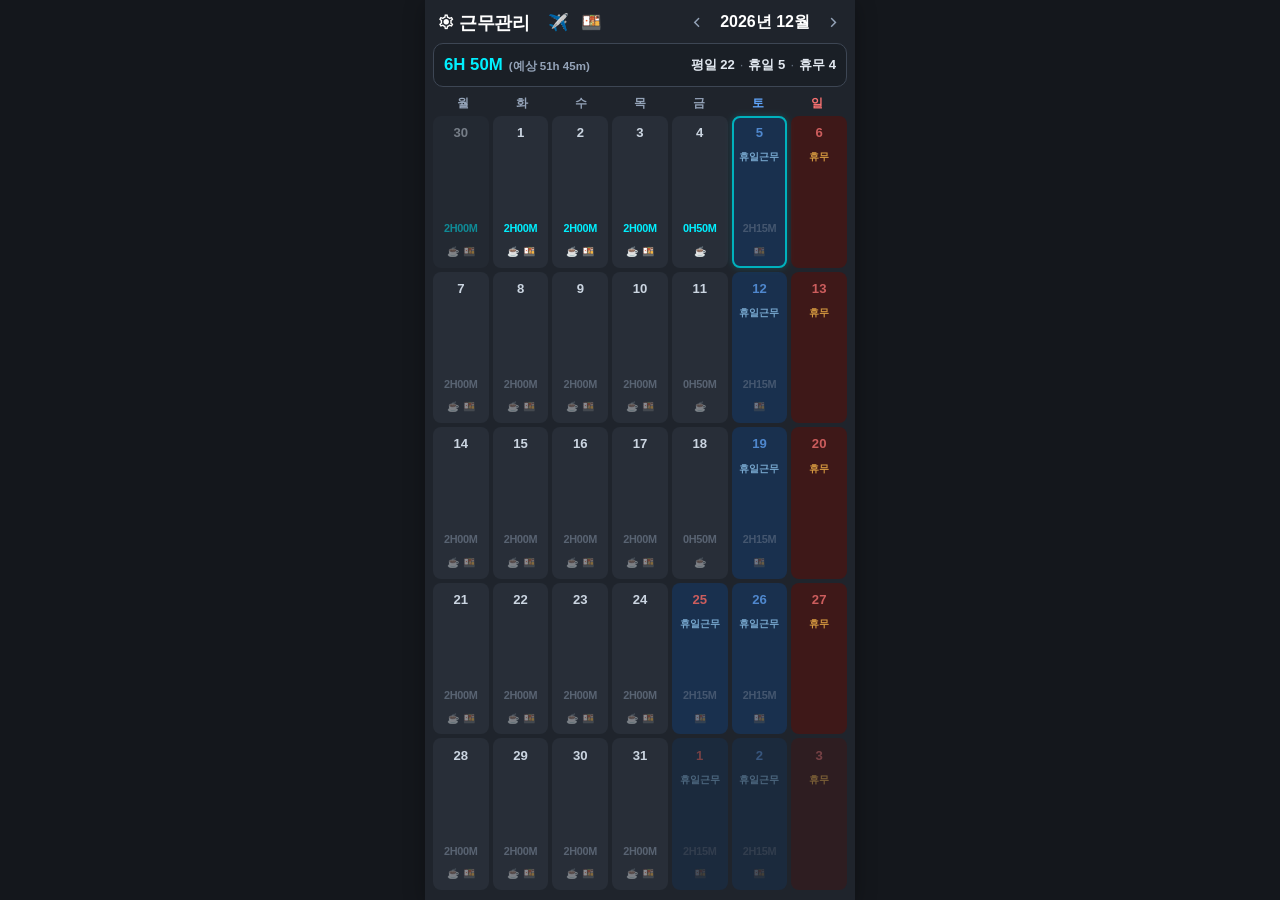
==== index.html @ d12e7469 "Update index.html" ====
<!DOCTYPE html>
<html lang="ko">
<head>
    <meta charset="UTF-8">
    <meta name="viewport" content="width=device-width, initial-scale=1.0, maximum-scale=1.0, user-scalable=no">
    <meta name="apple-mobile-web-app-capable" content="yes">
    <meta name="apple-mobile-web-app-status-bar-style" content="black-translucent">
    <meta name="mobile-web-app-capable" content="yes">
    <meta name="theme-color" content="#1f242c">
    
    <title>근무관리</title>
    <link href="https://fonts.googleapis.com/css2?family=Material+Symbols+Outlined" rel="stylesheet">
    <style>
        :root {
            --body-bg: #14171c;
            --app-bg: #1f242c; 
            --card-bg: #282e38; 
            --header-bg: #1a1f26;
            --border-color: #3d4654;
            --text-main: #e2e8f0;
            --text-white: #ffffff;
            --text-muted: #94a3b8;
            --accent-color: #00f0ff;
            --cell-num: #cbd5e1;
            --sookjik-bg: #f43f5e;
            --iljik-bg: #fbbf24;
            --custom-future: #38bdf8;
            
            --bg-holiday-working: #1e3a5f; 
            --bg-resting: #4c1d1d;        
            --bg-etc-working: #3b0764;
            --select-text-color: #ffffff;

            --today-border-rgb: 0, 240, 255;
            --box-opacity: 0.8;
        }

        [data-theme="light"] {
            --body-bg: #f8fafc;
            --app-bg: #ffffff;
            --card-bg: #f1f5f9;
            --header-bg: #e2e8f0;
            --border-color: #cbd5e1;
            --text-main: #334155;
            --text-white: #0f172a;
            --text-muted: #64748b;
            --accent-color: #0284c7;
            --cell-num: #334155;
            --sookjik-bg: #be123c;
            --iljik-bg: #d97706;
            --custom-future: #0369a1;
            
            --bg-holiday-working: #e0f2fe; 
            --bg-resting: #fee2e2;         
            --bg-etc-working: #f3e8ff;
            --select-text-color: #334155;

            --today-border-rgb: 2, 132, 199;
            --box-opacity: 0.8;
        }

        * { box-sizing: border-box; margin: 0; padding: 0; font-family: -apple-system, BlinkMacSystemFont, "Segoe UI", Roboto, sans-serif; }
        html, body { height: 100%; overflow: hidden; background-color: var(--body-bg); color: var(--text-main); }
        body { display: flex; justify-content: center; align-items: center; padding: 0; transition: background-color 0.2s ease; }
        
        .app-container {
            background-color: var(--app-bg); width: 100%; max-width: 430px; height: 100%;
            padding: 10px 8px; display: flex; flex-direction: column;
            box-shadow: 0 4px 20px rgba(0,0,0,0.3); transition: background-color 0.2s ease;
        }

        .app-header { display: flex; justify-content: space-between; align-items: center; margin-bottom: 8px; padding: 0 4px; flex-shrink: 0; }
        .app-title { font-size: 1.15rem; font-weight: 800; color: var(--text-white); letter-spacing: -0.5px; cursor: pointer; display: flex; align-items: center; white-space: nowrap; }
        .app-title:hover { color: var(--accent-color); }
        .month-selector { display: flex; align-items: center; gap: 8px; }
        .month-selector h2 { font-size: 1rem; font-weight: 600; color: var(--text-white); cursor: pointer; padding: 2px 6px; border-radius: 6px; }
        .arrow { cursor: pointer; color: var(--text-muted); user-select: none; font-size: 1.2rem; }
        .arrow.disabled { opacity: 0.2; cursor: not-allowed; }

        .summary-bar {
            background-color: var(--header-bg); border: 1px solid var(--border-color); border-radius: 10px;
            display: flex; justify-content: space-between; align-items: center; margin-bottom: 8px;
            padding: 11px 10px; white-space: nowrap; flex-shrink: 0;
        }
        .summary-left-group { display: flex; align-items: baseline; gap: 6px; cursor: pointer; flex-shrink: 0; }
        .main-total-time { font-size: 1.05rem; font-weight: 900; color: var(--accent-color); }
        .predicted-time { font-size: 0.72rem; color: var(--text-muted); font-weight: 600; }
        .summary-right-group { display: flex; align-items: center; cursor: pointer; font-size: 0.82rem; color: var(--text-main); font-weight: 700; }
        .dot-split { color: var(--text-muted); opacity: 0.6; margin: 0 5px; font-weight: normal; }

        .calendar-container { flex-grow: 1; display: flex; flex-direction: column; overflow: hidden; }
        .weekdays { display: grid; grid-template-columns: repeat(7, 1fr); text-align: center; font-size: 0.75rem; font-weight: 600; color: var(--text-muted); margin-bottom: 4px; flex-shrink: 0; }
        .sunday { color: #f87171; }
        .saturday { color: #60a5fa; }

        .days-grid { display: grid; grid-template-columns: repeat(7, 1fr); grid-auto-rows: minmax(88px, 1fr); gap: 4px; flex-grow: 1; user-select: none; }
        .day-cell {
            background-color: var(--card-bg); border-radius: 8px; padding: 2px 1px;
            display: grid; grid-template-rows: repeat(6, minmax(13px, auto)); justify-items: center; align-items: center;
            cursor: pointer; border: 2px solid transparent; position: relative; overflow: hidden;
        }
        .day-cell.empty { background-color: transparent; cursor: default; border: none; display: block; }
        
        .day-cell.today-match { border: 2px solid #00d8e6 !important; box-shadow: 0 0 6px rgba(0, 216, 230, 0.3); background-image: none !important; z-index: 2; }
        [data-theme="light"] .day-cell.today-match { border: 2px solid #026ba1 !important; box-shadow: 0 0 6px rgba(2, 107, 161, 0.3); background-image: none !important; }
        
        .day-cell.future-time-modified {
            border: none !important;
            background-image: 
                linear-gradient(to right, rgba(var(--today-border-rgb), var(--box-opacity)) 35%, rgba(0,0,0,0) 35%), 
                linear-gradient(to bottom, rgba(var(--today-border-rgb), var(--box-opacity)) 35%, rgba(0,0,0,0) 35%), 
                linear-gradient(to right, rgba(var(--today-border-rgb), var(--box-opacity)) 35%, rgba(0,0,0,0) 35%), 
                linear-gradient(to bottom, rgba(var(--today-border-rgb), var(--box-opacity)) 35%, rgba(0,0,0,0) 35%);
            background-position: left top, right top, left bottom, left top;
            background-repeat: repeat-x, repeat-y, repeat-x, repeat-y;
            background-size: 4px 2px, 2px 4px, 4px 2px, 2px 4px;
        }

        .day-cell.sat-bg, .day-cell.sun-bg, .day-cell.hol-bg { filter: brightness(0.82); }
        [data-theme="light"] .day-cell.sat-bg, [data-theme="light"] .day-cell.sun-bg, [data-theme="light"] .day-cell.hol-bg { filter: brightness(0.93); }

        .cell-working-holiday { background-color: var(--bg-holiday-working) !important; }
        .cell-resting-holiday { background-color: var(--bg-resting) !important; }
        .cell-etc-holiday { background-color: var(--bg-etc-working) !important; }

        .day-cell .num { font-size: 0.82rem; font-weight: bold; color: var(--cell-num); grid-row: 1; }
        .day-cell.sun .num, .day-cell.holiday .num { color: #f87171; }
        .day-cell.sat .num { color: #60a5fa; }

        .mini-type-tag { font-size: 0.63rem; padding: 1px 3px; border-radius: 4px; font-weight: 800; line-height: 1; text-align: center; max-width: 95%; overflow: hidden; white-space: nowrap; grid-row: 2; }
        .bg-holiday-work { color: #90caf9; }
        [data-theme="light"] .bg-holiday-work { color: #0d47a1; }
        .bg-leave { color: #ffb74d; cursor: pointer; } 
        [data-theme="light"] .bg-leave { color: #e65100; cursor: pointer; }
        .bg-etc { color: #e1bee7; }
        [data-theme="light"] .bg-etc { color: #4a148c; }

        .duty-line { display: flex; justify-content: center; width: 100%; min-height: 12px; grid-row: 3; align-items: center; gap: 2px; }
        .mini-duty-badge { font-size: 0.6rem; padding: 0px 3px; border-radius: 3px; font-weight: 900; background-color: var(--sookjik-bg); color: #fff; line-height: 1.1; letter-spacing: -0.3px; }
        .mini-duty-badge.iljik { background-color: var(--sookjik-bg); color: #fff; }
        [data-theme="light"] .mini-duty-badge.iljik { color: #fff; }

        .day-memo-line { font-size: 0.6rem; color: #0F4C5C; text-align: center; width: 100%; overflow: hidden; white-space: nowrap; text-overflow: clip; padding: 0 2px; font-weight: 700; letter-spacing: -0.2px; grid-row: 4; }
        [data-theme="light"] .day-memo-line { color: #0F4C5C; }

        .day-mid-time { font-size: 0.68rem; letter-spacing: -0.3px; text-align: center; grid-row: 5; }
        .day-cell.past-day .day-mid-time { color: var(--accent-color); font-weight: 700; } 
        .day-cell.future-day .day-mid-time { color: var(--text-muted); font-weight: 600; } 
        .day-cell.future-day.custom-modified .day-mid-time { color: var(--custom-future) !important; font-weight: 800 !important; }
        
        .day-bottom-row { display: flex; justify-content: center; align-items: center; gap: 4px; width: 100%; min-height: 12px; grid-row: 6; }
        .mini-meal-item { font-size: 0.62rem; line-height: 1; display: inline-block; }
        
        .day-cell.future-day .day-mid-time,
        .day-cell.future-day .mini-meal-item { opacity: 0.45 !important; }

        .modal-overlay { position: fixed; top: 0; left: 0; right: 0; bottom: 0; background-color: rgba(0, 0, 0, 0.8); display: flex; justify-content: center; align-items: center; padding: 12px; z-index: 999; opacity: 0; pointer-events: none; transition: opacity 0.2s ease; }
        .modal-overlay.open { opacity: 1; pointer-events: auto; }
        .modal-content { background-color: var(--app-bg); border: 1px solid var(--border-color); width: 100%; max-width: 400px; border-radius: 16px; padding: 16px; max-height: 90vh; overflow-y: auto; }
        .modal-header { display: flex; justify-content: space-between; align-items: center; margin-bottom: 12px; }
        .close-btn { color: var(--text-muted); cursor: pointer; }

        .setting-base-box { background-color: var(--card-bg); border: 1px solid var(--border-color); border-radius: 10px; padding: 11px; margin-bottom: 12px; }
        .setting-base-title { font-size: 0.78rem; font-weight: bold; color: #4a90e2; margin-bottom: 6px; }
        .setting-base-inputs { display: flex; gap: 8px; align-items: center; }
        .setting-base-inputs input, .setting-base-inputs select { padding: 6px; font-size: 0.85rem; background: var(--app-bg); border: 1px solid var(--border-color); color: var(--text-white); border-radius: 6px; width: 100%; }

        .history-table { width: 100%; border-collapse: collapse; margin-top: 6px; font-size: 0.75rem; }
        .history-table th { color: var(--text-muted); text-align: left; padding: 4px; border-bottom: 1px solid var(--border-color); }
        .history-table td { padding: 4px 2px; border-bottom: 1px dashed var(--border-color); }
        .history-input { background: var(--app-bg); border: 1px solid var(--border-color); color: var(--text-white); padding: 3px; border-radius: 4px; width: 100%; font-size: 0.72rem; }
        .btn-mini-del { background: #ff4a4a; color: #fff; border: none; padding: 2px 5px; border-radius: 4px; cursor: pointer; font-size: 0.65rem; }

        .config-table-container { display: flex; flex-direction: column; gap: 6px; margin-top: 6px; }
        .config-row { display: grid; grid-template-columns: 52px 1fr; gap: 4px; align-items: center; padding: 8px 4px; border-bottom: 1px solid var(--border-color); }
        .config-main-controls { display: flex; flex-direction: column; width: 100%; }
        .config-main-controls-top { display: flex; gap: 2px; align-items: center; justify-content: space-between; width: 100%; flex-wrap: wrap; }
        
        .config-date-label { font-size: 0.8rem; font-weight: 600; }
        .config-select { padding: 5px; font-size: 0.8rem; border-radius: 4px; background: var(--card-bg); color: var(--text-white); border: 1px solid var(--border-color); flex: 1.5; }
        .daehyu-date-input { padding: 4px; font-size: 0.75rem; border-radius: 4px; background: var(--card-bg); color: var(--text-white); border: 1px solid var(--border-color); }
        .manual-ot-input { padding: 4px; font-size: 0.8rem; border-radius: 4px; background: var(--card-bg); color: var(--text-white); border: 1px solid var(--border-color); text-align: center; }
        
        .config-duty-block { display: flex; align-items: center; gap: 8px; background-color: rgba(255,255,255,0.02); border-radius: 6px; border: 1px dashed var(--border-color); padding: 4px 6px; flex: 1; justify-content: center; }
        .config-check-lbl { font-size: 0.8rem; display: flex; align-items: center; gap: 3px; color: var(--text-main); cursor: pointer; font-weight: bold; }
        .config-check-lbl input[type="checkbox"] { transform: scale(1.1); cursor: pointer; margin: 0; }
        .lbl-sook { color: #ff6b6b; }
        .lbl-il { color: #ffd166; }

        .form-group { margin-bottom: 10px; }
        .form-group label { display: block; font-size: 0.75rem; color: var(--text-muted); margin-bottom: 4px; }
        .time-inputs-row { display: flex; gap: 8px; }
        .flex-1 { flex: 1; }

        select, input[type="time"], input[type="text"], input[type="date"], input[type="number"] { outline: none; }
        #time-form select, #time-form input[type="time"], #time-form input[type="text"] { width: 100%; background-color: var(--card-bg); border: 1px solid var(--border-color); border-radius: 8px; color: var(--text-white); padding: 8px; font-size: 0.85rem; }
        
        .preview-box { background-color: var(--card-bg); border: 1px solid var(--border-color); border-radius: 10px; padding: 8px; margin: 10px 0; }
        .preview-title { font-size: 0.7rem; color: var(--text-muted); margin-bottom: 4px; }
        .preview-grid { display: grid; grid-template-columns: 1fr 1fr; gap: 6px; }
        .preview-label { display: block; font-size: 0.68rem; color: var(--text-muted); }
        .preview-value { font-size: 0.9rem; font-weight: bold; }

        .modal-actions { display: flex; gap: 6px; margin-top: 12px; }
        .btn { flex: 1; padding: 9px; border-radius: 8px; font-size: 0.82rem; font-weight: bold; cursor: pointer; display: flex; align-items: center; justify-content: center; border: none; }
        .btn-outline { background-color: transparent; border: 1px solid var(--border-color); color: var(--text-main); }
        .btn-primary { background-color: var(--accent-color); color: #000000; }
        [data-theme="light"] .btn-primary { color: #ffffff; }

        .report-section { margin-bottom: 12px; border-bottom: 1px solid var(--border-color); padding-bottom: 8px; }
        .report-title { font-size: 0.82rem; font-weight: bold; color: var(--text-white); margin-bottom: 4px; display: flex; justify-content: space-between; align-items: center; }
        .report-row { display: flex; justify-content: space-between; font-size: 0.75rem; color: var(--text-muted); margin-bottom: 2px; }
        .report-result { text-align: right; font-size: 0.9rem; font-weight: bold; color: var(--text-white); margin-top: 2px; }

        .excel-selector-box select { color: var(--select-text-color) !important; background-color: var(--card-bg) !important; }

        /* 연가관리 모달 전용 스타일 */
        .leave-row {
            display: flex; justify-content: space-between; align-items: center;
            background: var(--card-bg); padding: 14px 12px;
            border-radius: 8px; border: 1px solid var(--border-color);
        }
        .leave-row-title { font-size: 0.85rem; font-weight: bold; }
        .leave-row-value { font-size: 0.85rem; }
        .leave-input {
            width: 50px; text-align: right; padding: 4px; font-size: 0.85rem;
            border-radius: 4px; border: 1px solid var(--border-color);
            background: var(--app-bg); color: var(--text-white);
        }
        .leave-remain-row {
            border: 2px solid var(--accent-color);
        }
        .leave-sub-box {
            display: flex; flex-direction: column; gap: 8px;
            background: rgba(255,255,255,0.03); padding: 12px;
            border-radius: 8px; border: 1px dashed var(--border-color);
            margin-top: 4px;
        }
        .leave-sub-row {
            display: flex; justify-content: space-between; align-items: center;
        }
        .leave-sub-title { font-size: 0.75rem; color: var(--text-muted); }
        .leave-sub-input {
            width: 45px; text-align: right; padding: 2px; font-size: 0.75rem;
            border-radius: 4px; border: 1px solid var(--border-color);
            background: var(--app-bg); color: var(--text-muted);
        }

        /* --- 식당관리 모달 전용 스타일 --- */
        .meal-row {
            display: flex; justify-content: space-between; align-items: center; 
            padding: 8px 6px; 
            border-bottom: 1px solid var(--border-color);
            background: var(--card-bg);
        }
        .meal-left-group { 
        display: flex; align-items: center; 
        }  
        .meal-checkbox { display: none; }
        /* 날짜 토글 버튼 스타일 */

        .meal-date-btn {
             display: inline-flex; justify-content: center; align-items: center;
             width: 25px; height: 22px; border-radius: 4px; 
             font-size: 0.65rem; font-weight: 700; cursor: pointer;
             transition: all 0.2s cubic-bezier(0.4, 0, 0.2, 1);
             user-select: none; margin-right: 8px;
        }
        .meal-date-btn.is-checked {
             background-color: var(--accent-color); color: #000;
             box-shadow: 0 0 6px rgba(0, 240, 255, 0.3); border: 1.5px solid var(--accent-color);
             opacity: 0.6; /* 💡 체크하면 투명도 60% */
        }
             [data-theme="light"] .meal-date-btn.is-checked { color: #fff; }
        .meal-date-btn.is-unchecked {
             background-color: transparent; color: var(--text-muted);
             border: 1.5px dashed var(--border-color);
             opacity: 1.0; /* 💡 평소에는 투명도 100% (선명하게) */
        }
        .meal-date-btn:active { transform: scale(0.85); }

        .meal-controls { 
             display: flex; align-items: center; 
             gap: 12px;
             flex: 1; justify-content: flex-end; 
        }
        .meal-input-box {
             display: flex; align-items: center; background: var(--app-bg); 
             border: 1px solid var(--border-color); border-radius: 4px; 
             padding: 3px 6px; width: 80px; cursor: text; transition: border-color 0.2s;
        }
        .meal-input-box:focus-within { border-color: var(--accent-color) !important; }
        .meal-input {
             width: 100%; background: transparent; border: none; 
             color: var(--text-main); font-size: 0.85rem; text-align: right; 
             outline: none; padding-right: 2px; 
        }
    </style>
</head>
<body>

    <div class="app-container">
        <header class="app-header">
            <div style="display:flex; align-items:center;">
                <div class="app-title" id="trigger-global-config" title="환경설정 열기">
                    <span class="material-symbols-outlined" style="font-size:1.15rem; margin-right:4px;">settings</span>근무관리
                </div>
                <div class="app-title" id="trigger-leave-manage" title="연가관리 열기" style="margin-left: 10px;">
                    &nbsp;&nbsp;<span style="font-size:0.9em; margin-right:2px;">✈️</span>
                </div>
                <div class="app-title" id="trigger-meal-manage" title="식당 장부 열기" style="margin-left: 10px;">
                                <span style="font-size:0.9em; margin-right:2px;">🍱</span>
                </div>
            </div>
            <div class="month-selector">
                <span class="material-symbols-outlined arrow" id="prev-month">chevron_left</span>
                <h2 id="current-month-display" title="오늘 날짜로 복귀">2026년 07월</h2>
                <span class="material-symbols-outlined arrow" id="next-month">chevron_right</span>
            </div>
        </header>

        <section class="summary-bar">
            <div class="summary-left-group" id="trigger-report-popup" title="월간 정산 내역 보기">
                <span class="main-total-time" id="dash-total-overtime">0H 00M</span>
                <span class="predicted-time" id="dash-predicted-overtime">(예상 0h 00m)</span>
            </div>
            
            <div class="summary-right-group" id="trigger-config-popup" title="스케줄 관리 열기">
                <div id="dash-day-distribution">
                    평일 0<span class="dot-split">·</span>휴일 0<span class="dot-split">·</span>휴무 0
                </div>
            </div>
        </section>

        <main class="calendar-container" id="calendar-swipe-zone">
            <div class="weekdays">
                <div>월</div><div>화</div><div>수</div><div>목</div><div>금</div><div class="saturday">토</div><div class="sunday">일</div>
            </div>
            <div class="days-grid" id="days-grid"></div>
        </main>
    </div>

    <div class="modal-overlay" id="leave-modal">
        <div class="modal-content" style="max-width: 320px;">
            <header class="modal-header" style="margin-bottom:16px;">
                <div style="display:flex; justify-content:center; align-items:center; flex:1; position:relative;">
                    <span class="material-symbols-outlined" id="leave-prev-year" style="cursor:pointer; color:var(--text-muted); position:absolute; left:0;">chevron_left</span>
                    <h3 id="leave-year-title" style="font-size:1rem; color:var(--text-white); margin:0;">2026년 연가</h3>
                    <span class="material-symbols-outlined" id="leave-next-year" style="cursor:pointer; color:var(--text-muted); position:absolute; right:0;">chevron_right</span>
                </div>
                <span class="material-symbols-outlined close-btn" id="close-leave-modal" style="margin-left:12px;">close</span>
            </header>

            <div id="leave-content-main" style="display: flex; flex-direction: column; gap: 8px;">
                <div class="leave-row">
                    <span class="leave-row-title">총 연가</span>
                    <div style="display:flex; align-items:center; gap:4px;">
                        <input type="number" id="leave-total-input" class="leave-input" min="0">
                        <span class="leave-row-value">일</span>
                    </div>
                </div>

                <div class="leave-row">
                    <span class="leave-row-title">사용</span>
                    <span id="leave-used-text" class="leave-row-value">0일 0시간</span>
                </div>
                
                <div class="leave-row">
                    <span class="leave-row-title">예정</span>
                    <span id="leave-planned-text" class="leave-row-value">0일 0시간</span>
                </div>

                <div class="leave-row" style="display: flex; flex-direction: column; gap: 12px; align-items: stretch; padding: 14px 16px;">
                    <div style="display: flex; justify-content: space-between; align-items: center;">
                        <span class="leave-row-title" style="font-weight: bold;">대휴</span>
                        <span id="leave-daehyu-text" class="leave-row-value">0일</span>
                    </div>
                    <div style="display: flex; justify-content: space-between; align-items: center;">
                        <span class="leave-row-title" style="font-weight: bold;">특가</span>
                        <span id="leave-special-text" class="leave-row-value">0일</span>
                    </div>
                    <div style="display: flex; justify-content: space-between; align-items: center;">
                        <span class="leave-row-title" style="font-weight: bold;">병가</span>
                        <span id="leave-sick-text" class="leave-row-value">0일</span>
                    </div>
                </div>

                <div class="leave-row leave-remain-row">
                    <div style="display:flex; flex-direction:column;">
                        <span class="leave-row-title" style="color:var(--accent-color); font-size:0.95rem;">잔여</span>
                        <span style="font-size:0.65rem; color:var(--text-muted); font-weight:normal; margin-top:2px;">※ 예정 연가 포함</span>
                    </div>
                    <span id="leave-remain-text" style="font-size:1.15rem; font-weight:bold; color:var(--accent-color);">0일 0시간</span>
                </div>

                <div class="leave-sub-box">
                    <div class="leave-sub-row">
                        <span class="leave-sub-title">연가보상 신청</span>
                        <div style="display:flex; align-items:center; gap:4px;">
                            <input type="number" id="leave-comp-input" class="leave-sub-input" min="0">
                            <span class="leave-sub-title">일</span>
                        </div>
                    </div>
                    <div class="leave-sub-row" style="margin-top: 12px; display: flex; justify-content: space-between; align-items: center;">
                        <span class="leave-row-title" style="font-size: 1rem; font-weight: bold; color: inherit;">저축일수</span>
                        <span id="leave-saved-display-text" style="font-size: 1rem; font-weight: bold; color: inherit;">0일 0시간</span>
                    </div>
                </div>
            </div>

            <div id="leave-content-2025" style="display: none; flex-direction: column; gap: 12px; padding: 20px 10px; background: rgba(255,255,255,0.03); border-radius: 8px; border: 1px dashed var(--border-color);">
                <h4 style="text-align:center; color:var(--accent-color); font-size:0.95rem; margin-bottom: 8px;">2025년 저축일수 설정</h4>
                <div style="display:flex; justify-content:center; align-items:center; gap:8px;">
                    <input type="number" id="leave-2025-saved-d" class="leave-input" style="width:60px; font-size:1rem; text-align:center;" min="0"> <span style="font-size:0.9rem;">일</span>
                    <input type="number" id="leave-2025-saved-h" class="leave-input" style="width:60px; font-size:1rem; text-align:center;" min="0" max="7"> <span style="font-size:0.9rem;">시간</span>
                </div>
                <p style="font-size:0.75rem; color:var(--text-muted); text-align:center; margin-top:8px; line-height: 1.4;">이곳에 저장된 값은<br>2026년 기준 저축일입니다.</p>
            </div>

            <div class="modal-actions" style="margin-top:16px;">
                <button class="btn btn-primary" id="save-leave-modal" style="width:100%;">변경 저장</button>
            </div>
        </div>
    </div>

    <div class="modal-overlay" id="modal-move-off">
        <div class="modal-content" style="max-width: 320px;">
            <header class="modal-header">
                <h3 style="font-size:0.95rem; color:var(--text-white);">대휴 이동 (날짜 변경)</h3>
                <span class="material-symbols-outlined close-btn" onclick="document.getElementById('modal-move-off').classList.remove('open')">close</span>
            </header>
            <div style="margin-bottom:12px;">
                <p style="font-size:0.8rem; color:var(--text-muted); margin-bottom:8px;" id="move-off-desc"></p>
                <input type="date" id="move-off-date-select" style="width:100%; padding:8px; border-radius:6px; background:var(--card-bg); color:var(--text-white); border:1px solid var(--border-color);">
            </div>
            <div class="modal-actions">
                <button class="btn btn-outline" id="btn-remove-off-item" style="color:#f87171;">대휴 삭제</button>
                <button class="btn btn-primary" id="btn-confirm-move-off">이동 저장</button>
            </div>
        </div>
    </div>

    <div class="modal-overlay" id="report-modal">
        <div class="modal-content">
            <header class="modal-header">
                <h3 style="font-size:0.95rem; color:var(--text-white);">월간정산 내역</h3>
                <span class="material-symbols-outlined close-btn" id="close-report-modal">close</span>
            </header>
            
            <div class="report-section">
                <div class="report-title"><span><span class="material-symbols-outlined" style="color:var(--accent-color); font-size:1rem; vertical-align:middle;">more_time</span> 초과근무수당</span></div>
                <div class="report-row"><span id="rep-actual-limit-label">현재 실적 시간 (최대 50H 한도)</span> <span id="rep-actual-overtime" style="color:var(--accent-color); font-weight:bold;">0H 00M</span></div>
                <div class="report-row"><span>기본 제공 시간</span> <span>10H 00M</span></div>
                <div class="report-row"><span>초과근무</span> <span id="rep-hourly-rate">9급 기준 10,949원</span></div>
                <div class="report-result" style="color:var(--accent-color);" id="rep-overtime-amount">0원</div>
            </div>

            <div class="report-section">
                <div class="report-title"><span><span class="material-symbols-outlined" style="color:#ff4a4a; font-size:1rem; vertical-align:middle;">event_busy</span> 휴일근무수당</span></div>
                <div class="report-row"><span>당월 휴일근무 일수</span> <span id="rep-holiday-count">0일</span></div>
                <div class="report-row"><span>휴일근무수당</span> <span id="rep-holiday-rate-label">9급 기준 88,017원</span></div>
                <div class="report-result" style="color:#ff4a4a;" id="rep-holiday-amount">0원</div>
            </div>

            <div class="report-section" style="border:none; padding-bottom:0;">
                <div class="report-title">
                    <span><span class="material-symbols-outlined" style="color:#ffb700; font-size:1rem; vertical-align:middle;">confirmation_number</span> 급량비</span>
                    <span id="rep-meal-live-performance" style="font-size:0.72rem; color:var(--accent-color); font-weight:normal;">(현재 조식 0개 0개 / 급량 0개)</span>
                </div>
                <div class="report-row"><span>- 조식비 1차 (1일 ~ 15일)</span> <span id="rep-bf1-val">0원</span></div>
                <div class="report-row"><span>- 조식비 2차 (16일 ~ 말일)</span> <span id="rep-bf2-val">0원</span></div>
                <div class="report-row"><span>- 급량비 (월 20개 한도)</span> <span id="rep-lunch-val-summary" style="font-weight:bold; color:var(--text-white);">0개 / 20개 한도 = 0원</span></div>
            </div>
        </div>
    </div>

    <div class="modal-overlay" id="time-modal">
        <div class="modal-content">
            <header class="modal-header">
                <div style="display:flex; align-items:baseline; gap:6px;">
                    <span id="modal-date-day" style="font-size:1.4rem; font-weight:bold; color:var(--text-white);">1</span>
                    <span id="modal-date-month-year" style="font-size:0.85rem; color:var(--text-muted);">7월</span>
                    <span id="modal-date-weekday" style="background-color:#122c34; color:#00f0ff; font-size:0.7rem; padding:1px 4px; border-radius:4px; font-weight:bold;">월</span>
                </div>
                <span class="material-symbols-outlined close-btn" id="close-time-modal">close</span>
            </header>

            <div id="time-form">
                <div class="form-group">
                    <label>근무 형태</label>
                    <select id="modal-work-type">
                        <option value="평일">평일</option>
                        <option value="휴일근무">휴일근무</option>
                        <option value="휴무">휴무</option>
                        <option value="대휴">대휴</option>
                        <option value="연가">연가</option>
                        <option value="특가">특가</option>
                        <option value="공가">공가</option>
                        <option value="병가">병가</option>
                        <option value="조퇴">조퇴</option>
                        <option value="지각">지각</option>
                        <option value="오후">오후</option>
                        <option value="오전">오전</option>
                    </select>
                </div>

                <div class="time-inputs-row">
                    <div class="form-group flex-1">
                        <label>출근 시간</label>
                        <input type="time" id="start-time">
                    </div>
                    <div class="form-group flex-1">
                        <label>퇴근 시간</label>
                        <input type="time" id="end-time">
                    </div>
                </div>

                <div class="form-group" style="margin-top:4px;">
                    <label>일정</label>
                    <input type="text" id="modal-day-memo" placeholder="">
                </div>

                <div class="preview-box">
                    
                    <div class="preview-grid">
                        <div>
                            <span class="preview-label">초과 인정</span>
                            <span class="preview-value" style="color:var(--accent-color);" id="preview-overtime">0H 00M</span>
                        </div>
                        <div>
                            <span class="preview-label">급량비</span>
                            <span class="preview-value" style="color:#ffb700;" id="preview-meals">조식 0 / 급량 0</span>
                        </div>
                    </div>
                </div>

                <div class="modal-actions">
                    <button type="button" class="btn btn-outline" id="btn-clear">기본값 리셋</button>
                    <button type="button" class="btn btn-primary" id="btn-save-time-modal">변경 저장</button>
                </div>
            </div>
        </div>
    </div>

    <div class="modal-overlay" id="config-list-modal">
        <div class="modal-content" style="display:flex; flex-direction:column;">
            <header class="modal-header" style="flex-shrink:0;">
                <div><h3 style="font-size:0.95rem; color:var(--text-white);">스케줄 관리</h3></div>
            </header>
            <div class="config-table-container" id="config-rows-injector" style="flex:1; overflow-y:auto;"></div>
            <div style="flex-shrink:0; padding-top:12px; border-top:1px solid var(--border-color);">
                <button type="button" class="btn btn-primary" id="close-config-modal" style="width:100%;">닫기</button>
            </div>
        </div>
    </div>

    <div class="modal-overlay" id="global-config-modal">
        <div class="modal-content" style="display:flex; flex-direction:column;">
            <header class="modal-header" style="flex-shrink:0;">
                <h3 style="font-size:0.95rem; color:var(--text-white);">시스템 환경설정</h3>
                <span class="material-symbols-outlined close-btn" id="close-global-modal">close</span>
            </header>
            <div style="flex:1; overflow-y:auto;">

            <div class="setting-base-box">
                <div class="setting-base-title" style="display:flex; justify-content:space-between; align-items:center;">
                    ① 평일근무 출퇴근 시간 설정
                </div>
                <div class="setting-base-inputs">
                    <input type="time" id="global-cfg-start" value="04:10">
                    <span style="font-size:0.75rem; color:var(--text-muted);">~</span>
                    <input type="time" id="global-cfg-end" value="16:10">
                </div>
            </div>

            <div class="setting-base-box">
                <div class="setting-base-title">② 휴일근무 출퇴근 시간 설정</div>
                <div class="setting-base-inputs" style="margin-bottom:4px;">
                    <input type="time" id="global-holiday-start" value="03:45">
                    <span style="font-size:0.75rem; color:var(--text-muted);">~</span>
                    <input type="time" id="global-holiday-end" value="05:50">
                </div>
            </div>

            <div class="setting-base-box">
                <div class="setting-base-title">③ 동절기 조식 제외 설정</div>
                <div style="max-height: 110px; overflow-y: auto; margin-bottom:6px;">
                    <table class="history-table">
                        <thead>
                            <tr>
                                <th style="width:40%">시작일</th>
                                <th style="width:40%">종료일</th>
                                <th style="width:20%"></th>
                            </tr>
                        </thead>
                        <tbody id="winter-history-tbody"></tbody>
                    </table>
                </div>
                <div style="display:grid; grid-template-columns: 1fr 1fr auto; gap:4px; align-items:center; margin-top:8px;">
                    <input type="date" id="new-winter-start" class="history-input">
                    <input type="date" id="new-winter-end" class="history-input">
                    <button type="button" id="btn-add-winter" class="btn btn-primary" style="padding:4px 6px; font-size:0.7rem; border-radius:4px;">추가</button>
                </div>
            </div>

            <div class="setting-base-box">
                <div class="setting-base-title">④ 직급 및 수당 변경 이력</div>
                <div style="max-height: 110px; overflow-y: auto; margin-bottom:6px;">
                    <table class="history-table">
                        <thead>
                            <tr>
                                <th style="width:30%">적용일</th>
                                <th style="width:20%">직급</th>
                                <th style="width:23%">초과근무</th>
                                <th style="width:23%">휴일근무</th>
                                <th style="width:4%"></th>
                            </tr>
                        </thead>
                        <tbody id="grade-history-tbody"></tbody>
                    </table>
                </div>
                <div style="display:grid; grid-template-columns: 1.2fr 0.8fr 1fr 1fr auto; gap:4px; align-items:center; margin-top:8px;">
                    <input type="date" id="new-hist-date" class="history-input" value="2026-07-01">
                    <select id="new-hist-grade" class="history-input">
                        <option value="9">9급</option><option value="8">8급</option><option value="7">7급</option><option value="6">6급</option>
                    </select>
                    <input type="number" id="new-hist-hourly" class="history-input" placeholder="초과">
                    <input type="number" id="new-hist-holiday" class="history-input" placeholder="휴일">
                    <button type="button" id="btn-add-history" class="btn btn-primary" style="padding:4px 6px; font-size:0.7rem; border-radius:4px;">추가</button>
                </div>
            </div>

            <div class="setting-base-box">
                <div class="setting-base-title">⑤ 엑셀로 내보내기</div>
                <div class="excel-selector-box" style="display:flex; gap:6px; align-items: center;">
                    <select id="export-year" style="flex: 1; padding:7px; font-size:0.82rem; border:1px solid var(--border-color); border-radius:6px;"></select>
                    <button type="button" id="btn-excel-export" class="btn btn-primary" style="flex: 1.2; padding:7px; font-size:0.82rem; background-color:#10b981; color:#fff; border-radius:6px; height: 35px;">다운로드</button>
                </div>
            </div>

            <div class="setting-base-box">
                <div class="setting-base-title">⑥ 데이터 백업 및 복구</div>
                <div style="display:flex; gap:6px;">
                    <button type="button" id="id-btn-txt-export" class="btn btn-outline" style="font-size:0.82rem; padding:7px; height: 35px; border-color: var(--border-color); color: var(--text-main);">내보내기</button>
                    <button type="button" id="id-btn-txt-import" class="btn btn-outline" style="font-size:0.82rem; padding:7px; height: 35px; border-color: var(--border-color); color: var(--text-main);">가져오기</button>
                </div>
                <input type="file" id="id-hidden-file-input" accept=".txt" style="display:none;">
            </div>

            <div class="setting-base-box" style="margin-bottom:15px;">
                <div class="setting-base-title">⑦ 화면 테마 설정</div>
                <select id="theme-selector" style="padding:8px; font-size:0.85rem; color: var(--select-text-color) !important; background-color: var(--card-bg) !important; border: 1px solid var(--border-color); border-radius: 6px; width: 100%;">
                    <option value="dark">다크 모드</option>
                    <option value="light">라이트 모드</option>
                </select>
            </div>
            </div>
            <div style="flex-shrink:0; padding-top:12px; border-top:1px solid var(--border-color);">
                <button type="button" id="btn-save-global-settings" class="btn btn-primary" style="width:100%;">설정 완료 및 저장</button>
            </div>
        </div>
    </div>
<!-- 식당 장부 모달 -->
    <div class="modal-overlay" id="meal-modal">
        <div class="modal-content" style="display:flex; flex-direction:column; max-width: 390px; height: 85vh; max-height: 620px;">
            <header class="modal-header" style="flex-shrink:0; margin-bottom: 10px;">
                <div style="display:flex; align-items:center; gap: 6px;">
                    <span class="material-symbols-outlined" id="meal-prev-month" style="cursor:pointer; font-size:1.2rem; color:var(--text-muted);" title="전월">chevron_left</span>
                    <h3 style="font-size:1.05rem; color:var(--text-main); margin:0;" id="meal-month-label"></h3>
                    <span class="material-symbols-outlined" id="meal-next-month" style="cursor:pointer; font-size:1.2rem; color:var(--text-muted);" title="다음달">chevron_right</span>
                </div>
                <span class="material-symbols-outlined close-btn" id="close-meal-modal">close</span>
            </header>

            <!-- 요약 대시보드 -->
            <div style="background:var(--card-bg); border:1px solid var(--border-color); border-radius:8px; padding:12px; margin-bottom:12px; flex-shrink:0;">
                <div style="display:flex; justify-content:space-between; margin-bottom:4px; font-size:0.8rem;">
                    <span style="color:var(--text-muted);">전월 이월금액</span>
                    <span id="summary-carryover" style="color:var(--text-main); font-weight:bold;">0원</span>
                </div>
                <div style="display:flex; justify-content:space-between; margin-bottom:4px; font-size:0.8rem;">
                    <span style="color:var(--text-muted);">입금금액</span>
                    <span id="summary-deposit" style="color:#0284c7; font-weight:bold;">+0원</span>
                </div>
                <div style="display:flex; justify-content:space-between; margin-bottom:8px; font-size:0.8rem;">
                    <span style="color:var(--text-muted);">식대</span>
                    <span id="summary-expense" style="color:#dc2626; font-weight:bold;">-0원</span>
                </div>
                <div style="border-top:1px solid var(--border-color); padding-top:8px; display:flex; justify-content:space-between; align-items:center;">
                    <span style="font-size:0.9rem; font-weight:bold; color:var(--text-main);">현재 잔액</span>
                    <span id="summary-balance" style="font-size:1.20rem; font-weight:900; color:var(--accent-color);">0원</span>
                </div>
            </div>

            <!-- 날짜별 리스트 -->
            <div id="meal-rows-injector" style="flex:1; overflow-y:auto; display:flex; flex-direction:column; gap:4px; border: 1px solid var(--border-color); border-radius: 6px; padding: 4px;">
                <!-- JS로 자동 생성됨 -->
            </div>
        </div>
    </div>
    
    <script>
        // ==========================================
        // 1. STATE & GLOBAL CONFIGURATION
        // ==========================================
        const systemToday = new Date(); 
        const todayMidnight = new Date(systemToday.getFullYear(), systemToday.getMonth(), systemToday.getDate());
        todayMidnight.setHours(0,0,0,0); 
        
        const limitMinDate = new Date(2026, 0, 1); 
        let initialViewDate = systemToday < limitMinDate ? limitMinDate : systemToday;
        let currentDate = new Date(initialViewDate.getFullYear(), initialViewDate.getMonth(), 1); 

        let selectedDateStr = null;
        let selectedDayOfWeek = 0;
        let publicHolidaysCache = {}; 
        let activeDaehyuSourceStr = "";
        let activeMoveTypeStr = ""; 

        const insaStandard = {
            "9": { hourly: 10949, holiday: 88017 },
            "8": { hourly: 12113, holiday: 97373 },
            "7": { hourly: 12368, holiday: 99422 },
            "6": { hourly: 13692, holiday: 110065 }
        };

        const REGULAR_HOURS = {
            '평일': { start: '06:00', end: '15:00' },
            '조퇴': { start: '06:00', end: '13:00' },
            '지각': { start: '08:00', end: '15:00' },
            '오후': { start: '06:00', end: '10:00' },
            '오전': { start: '10:00', end: '15:00' },
            '휴일근무': { start: '06:00', end: '11:00' }
        };

        const daysGrid = document.getElementById('days-grid');
        const currentMonthDisplay = document.getElementById('current-month-display');
        const timeModal = document.getElementById('time-modal');
        const reportModal = document.getElementById('report-modal');
        const configListModal = document.getElementById('config-list-modal');
        const globalConfigModal = document.getElementById('global-config-modal');
        const modalWorkTypeSelect = document.getElementById('modal-work-type');
        const startTimeInput = document.getElementById('start-time');
        const endTimeInput = document.getElementById('end-time');
        const themeSelector = document.getElementById('theme-selector');
        const gradeHistoryTbody = document.getElementById('grade-history-tbody');
        const winterHistoryTbody = document.getElementById('winter-history-tbody'); // 동절기 테이블

        // ==========================================
        // 2. CORE UTILITIES (STORAGE & UI COMPACT)
        // ==========================================
        function safeLoad(key, fallback) {
            try {
                const val = localStorage.getItem(key);
                if (!val) return fallback;
                return JSON.parse(val);
            } catch (e) {
                return fallback;
            }
        }

        function saveStorage() {
            try {
                localStorage.setItem('overtime_data', JSON.stringify(attendanceData));
                localStorage.setItem('global_work_config', JSON.stringify(globalConfig));
                localStorage.setItem('holiday_work_config', JSON.stringify(holidayConfig));
                localStorage.setItem('user_grade_history', JSON.stringify(gradeHistory));
                localStorage.setItem('app_theme', currentTheme);
                localStorage.setItem('winter_config', JSON.stringify(winterConfig)); // 동절기 데이터 저장
            } catch (e) {}
        }

        function refreshUI() {
            renderCalendar();
            updateDashboard();
        }

        let attendanceData = safeLoad('overtime_data', safeLoad('overtime_data_v1.0', {}));
        let globalConfig = safeLoad('global_work_config', safeLoad('global_work_config_v1.0', { startTime: "04:10", endTime: "16:10" }));
        let holidayConfig = safeLoad('holiday_work_config', safeLoad('holiday_work_config_v1.0', { startTime: "03:45", endTime: "05:50" }));
        let currentTheme = localStorage.getItem('app_theme') || 'dark';
        let gradeHistory = safeLoad('user_grade_history', safeLoad('user_grade_history_v1.0', [
            { date: "2026-01-01", grade: "9", hourly: 10949, holiday: 88017 }
        ]));
        let winterConfig = safeLoad('winter_config', []); // 동절기 설정 로드

        function setupMidnightRefresh() {
            const now = new Date();
            const nextMidnight = new Date(now.getFullYear(), now.getMonth(), now.getDate() + 1, 0, 0, 1, 0); 
            const diff = nextMidnight.getTime() - now.getTime();
            setTimeout(() => { location.reload(); }, diff);
        }

        // ==========================================
        // 3. DATE & HOLIDAY CALCULATION LOGIC
        // ==========================================
        async function fetchHolidays(year) {
            if (publicHolidaysCache[year]) return;
            try {
                const response = await fetch(`https://date.nager.at/api/v3/PublicHolidays/${year}/KR`);
                if (response.ok) {
                    const data = await response.json();
                    publicHolidaysCache[year] = data.map(h => h.date);
                }
            } catch (error) {}
        }

        function isLegalHoliday(year, month, day) {
            const dateStr = `${year}-${String(month + 1).padStart(2, '0')}-${String(day).padStart(2, '0')}`;
            if (publicHolidaysCache[year]) {
                return publicHolidaysCache[year].includes(dateStr);
            }
            const fixedHolidays = ["1-1", "3-1", "5-5", "6-6", "7-17", "8-15", "10-3", "10-9", "12-25"];
            if (fixedHolidays.includes(`${month+1}-${day}`)) return true;
            if (year === 2026) {
                const dynamic2026 = ["2-16", "2-17", "2-18", "3-3", "5-24", "9-24", "9-25", "9-26"]; 
                return dynamic2026.includes(`${month+1}-${day}`);
            }
            return false;
        }

        function getStrictBaseWorkType(year, month, day, dayOfWeek, isHoli) {
            if (dayOfWeek === 0) return '휴무';
            if (dayOfWeek === 6 || isHoli) return '휴일근무';
            return '평일';
        }

        function getBaseWorkType(year, month, day, dayOfWeek, isHoli) {
            const dateStr = `${year}-${String(month + 1).padStart(2, '0')}-${String(day).padStart(2, '0')}`;
            if (attendanceData[dateStr] && attendanceData[dateStr].workType) return attendanceData[dateStr].workType;
            
            return getStrictBaseWorkType(year, month, day, dayOfWeek, isHoli);
        }

        function revertDayToDefault(dateStr) {
            const parts = dateStr.split('-');
            const cDate = new Date(parts[0], parts[1]-1, parts[2]);
            const isHoli = isLegalHoliday(cDate.getFullYear(), cDate.getMonth(), cDate.getDate());
            const strictType = getStrictBaseWorkType(cDate.getFullYear(), cDate.getMonth(), cDate.getDate(), cDate.getDay(), isHoli);

            attendanceData[dateStr].workType = strictType;
            attendanceData[dateStr].daehyuTargetDate = "";
            let def = getDefaultTimeForDay(strictType, cDate.getDay(), dateStr);
            attendanceData[dateStr].startTime = def.start;
            attendanceData[dateStr].endTime = def.end;
            attendanceData[dateStr].isCustomTimeModified = false;
        }

        // ==========================================
        // 4. CORE BUSINESS LOGIC
        // ==========================================
        function getRateForDate(dateStr) {
            let target = new Date(dateStr);
            let activeRate = { grade: "9", hourly: insaStandard["9"].hourly, holiday: insaStandard["9"].holiday };
            for (let i = 0; i < gradeHistory.length; i++) {
                let ruleDate = new Date(gradeHistory[i].date);
                if (target >= ruleDate) {
                    activeRate.grade = gradeHistory[i].grade;
                    activeRate.hourly = gradeHistory[i].hourly || insaStandard[activeRate.grade].hourly;
                    activeRate.holiday = gradeHistory[i].holiday || insaStandard[activeRate.grade].holiday;
                }
            }
            return activeRate;
        }

        function parseDailySheet(dateStr, workType, startVal, endVal, manualMins = 0) {
            let isOldRule = false;
            if (dateStr) {
                const parts = dateStr.split('-');
                const y = parseInt(parts[0]), m = parseInt(parts[1]) - 1;
                if (y === 2026 && m < 5) isOldRule = true;
            }

            // 동절기 조식 제외 룰 검사
            let winterApplied = false;
            if (dateStr) {
                // 1. 현재 설정된 규칙 확인
                for (let i = 0; i < winterConfig.length; i++) {
                    if (dateStr >= winterConfig[i].start && dateStr <= winterConfig[i].end) {
                        winterApplied = true;
                        break;
                    }
                }
                // 2. 이미 지나간 날(확정된 데이터)이고, 과거에 설정이 적용되어 저장되었다면 규칙 삭제와 무관하게 유지
                const parts = dateStr.split('-');
                let targetDate = new Date(parts[0], parts[1] - 1, parts[2]);
                if (!winterApplied && targetDate < todayMidnight && attendanceData[dateStr] && attendanceData[dateStr].winterApplied) {
                    winterApplied = true;
                }
            }

            if (isOldRule) {
                let overtimeMins = 0; let breakfast = 0; let lunch = 0;
                if (workType === '평일') {
                    overtimeMins = 4 * 60; breakfast = 1; lunch = 1;
                } else if (workType === '오전') {
                    overtimeMins = 3 * 60; breakfast = 0; lunch = 1;
                } else if (workType === '오후') {
                    overtimeMins = 1 * 60; breakfast = 1; lunch = 0;
                } else if (workType === '휴일근무') {
                    overtimeMins = 0; breakfast = 0; lunch = 0;
                }
                
                if (winterApplied) breakfast = 0; // 동절기 제외
                return { overtimeMins, breakfast, lunch, winterApplied };
            }

            let overtimeMins = 0; let breakfast = 0; let lunch = 0;
            if (!startVal || !endVal || startVal === "" || endVal === "") {
                if (winterApplied) breakfast = 0;
                
                if (lunch === 0 && manualMins > 0) {
                    let isHol = false;
                    if (dateStr) {
                        const parts = dateStr.split('-');
                        let tDate = new Date(parts[0], parts[1]-1, parts[2]);
                        let dW = tDate.getDay();
                        isHol = isLegalHoliday(tDate.getFullYear(), tDate.getMonth(), tDate.getDate()) || dW === 0 || dW === 6 || workType === '휴일근무';
                    }
                    if (!isHol && manualMins >= 60) {
                        lunch = 1;
                    } else if (isHol && manualMins >= 120) {
                        lunch = 1;
                    }
                }
                
                return { overtimeMins, breakfast, lunch, winterApplied };
            }

            const [sH, sM] = startVal.split(':').map(Number);
            const [eH, eM] = endVal.split(':').map(Number);
            
            let startMins = sH * 60 + sM;
            let endMins = eH * 60 + eM;
            if (endMins < startMins) endMins += 24 * 60; 

            let isSuk = false;
            if (attendanceData[dateStr] && attendanceData[dateStr].isSukjik) isSuk = true;
            
            let effStartMins = Math.max(startMins, 3 * 60); 
            let effEndMins = Math.min(endMins, isSuk ? 18 * 60 : 19 * 60);
            if (effEndMins < effStartMins) effEndMins = effStartMins;

            const isWeekdayType = ['평일', '조퇴', '지각', '오전', '오후'].includes(workType);


            if (isWeekdayType) {
                const reg = REGULAR_HOURS[workType] || {start: '06:00', end: '15:00'};
                const [regSH, regSM] = reg.start.split(':').map(Number);
                const [regEH, regEM] = reg.end.split(':').map(Number);
                let regStartMins = regSH * 60 + regSM; // 예: 06:00 -> 360분
                let regEndMins = regEH * 60 + regEM;     // 예: 15:00 -> 900분

            // 1. 식대/급량비 계산 (기존 유지)
            if (startMins <= 300) { // 05시 이전 출근
                breakfast = 1;
            }
            if (endMins >= 960) {   // 16시 이후 퇴근
                lunch = 1;
            }  

            // 2. 초과시간 및 1시간(60분) 공제 로직 (오전 우선 공제)
            let rawEarlyMins = Math.max(0, regStartMins - effStartMins); // 순수 출근 조기 시간
            let rawLateMins = Math.max(0, effEndMins - regEndMins);      // 순수 퇴근 지연 시간

            let earlyOver = 0;
            let lateOver = 0;

            // 오전에 60분 이상 조기 출근했는지 확인 (05:00 이전 출근 여부)
            if (rawEarlyMins >= 60) {
            // [조건 A] 오전에 1시간 공제 완료
            earlyOver = rawEarlyMins - 60; // 60분 차감 후 남은 시간 인정
            lateOver = rawLateMins;        // 오후는 15시 이후 1분 단위로 전부 인정
            } else {
            // [조건 B] 오전에 60분 미만 출근 (05:01 이후 출근)
            earlyOver = 0; // 오전 초과시간 무효
        
           // 오전에 공제하지 못했으므로 오후(퇴근시간)에서 1시간(60분) 공제
           lateOver = Math.max(0, rawLateMins - 60); 
           }

           // 3. 최종 초과근무 분 합산
           overtimeMins = earlyOver + lateOver;
           }
            
                else if (workType === '휴일근무') {
                let actualWorkMins = endMins - startMins;
                if (actualWorkMins < 0) actualWorkMins = 0;
                
                // 평일처럼 03~19시 사이에서 06~15시(360분~900분)를 제외한 시간만 초과 인정
                let earlyOver = Math.max(0, 360 - effStartMins); // 06시 이전 근무시간
                let lateOver = Math.max(0, effEndMins - 900);    // 15시 이후 근무시간
                
                overtimeMins = earlyOver + lateOver; // 최대 한도(8시간)는 외부 UI단에서 일괄 컷팅됨
                breakfast = 0;
                lunch = actualWorkMins >= 120 ? 1 : 0;
            }
            else if (workType === '휴무') {
                let actualWorkMins = endMins - startMins;
                if (actualWorkMins < 0) actualWorkMins = 0;
                
                let effectiveWorkMins = effEndMins - effStartMins;
                if (effectiveWorkMins < 0) effectiveWorkMins = 0;

                // 휴무일은 총 근무시간 그대로 인정 (최대 8시간)
                overtimeMins = effectiveWorkMins; 
                breakfast = 0;
                lunch = actualWorkMins >= 120 ? 1 : 0;
            }

            if (winterApplied) {                
                breakfast = 0; // 동절기 적용시 조식 최종 무효화
            }

            // [추가] 수기초과를 통한 급량비(lunch) 생성 로직
            if (lunch === 0 && manualMins > 0) {
                let isHol = false;
                if (dateStr) {
                    const parts = dateStr.split('-');
                    let tDate = new Date(parts[0], parts[1]-1, parts[2]);
                    let dW = tDate.getDay();
                    isHol = isLegalHoliday(tDate.getFullYear(), tDate.getMonth(), tDate.getDate()) || dW === 0 || dW === 6 || workType === '휴일근무';
                }
                if (!isHol && manualMins >= 60) {
                    lunch = 1;
                } else if (isHol && manualMins >= 120) {
                    lunch = 1;
                }
            }

            return { overtimeMins, breakfast, lunch, winterApplied };
        }

        function getDefaultTimeForDay(type, dayOfWeek, dateStr) {
            let isOldRule = false;
            if (dateStr) {
                const parts = dateStr.split('-');
                const y = parseInt(parts[0]), m = parseInt(parts[1]) - 1;
                if (y === 2026 && m < 5) isOldRule = true;
            }

            if (isOldRule) {
                if (type === '평일') return { start: '05:00', end: '16:00' };
                if (type === '오전') return { start: '11:00', end: '16:00' };
                if (type === '오후') return { start: '05:00', end: '11:00' };
                if (type === '휴일근무') return { start: '06:00', end: '11:00' };
                return { start: "", end: "" };
            }

            if (type === '평일') {
                if (dayOfWeek === 5) return { start: globalConfig.startTime, end: "15:00" };
                return { start: globalConfig.startTime, end: globalConfig.endTime };
            } else if (type === '휴일근무') {
                return { start: holidayConfig.startTime, end: holidayConfig.endTime };
            } else if (['조퇴', '지각', '오전', '오후'].includes(type)) {
                return { start: REGULAR_HOURS[type].start, end: REGULAR_HOURS[type].end };
            }
            return { start: "", end: "" };
        }

        // ==========================================
        // 5. UI RENDERING & DASHBOARD UPDATE
        // ==========================================
        function renderCalendar() {
            daysGrid.innerHTML = '';
            const year = currentDate.getFullYear();
            const month = currentDate.getMonth();

            currentMonthDisplay.textContent = `${year}년 ${String(month + 1).padStart(2, '0')}월`;
            
            if (year <= 2026 && month <= 0) {
                document.getElementById('prev-month').classList.add('disabled');
            } else {
                document.getElementById('prev-month').classList.remove('disabled');
            }

            let firstDayIndex = new Date(year, month, 1).getDay();
            firstDayIndex = firstDayIndex === 0 ? 6 : firstDayIndex - 1; 
            const lastDay = new Date(year, month + 1, 0).getDate();

            const totalCells = Math.ceil((firstDayIndex + lastDay) / 7) * 7;

            for (let i = 0; i < totalCells; i++) {
                const dayCell = document.createElement('div');
                dayCell.classList.add('day-cell');
                
                const cellDate = new Date(year, month, i - firstDayIndex + 1);
                
                const cellYear = cellDate.getFullYear();
                const cellMonth = cellDate.getMonth();
                const day = cellDate.getDate();
                
                if (cellMonth !== month) {
                    dayCell.style.opacity = '0.5'; 
                }

                const dayOfWeek = cellDate.getDay();
                const isHoli = isLegalHoliday(cellYear, cellMonth, day);
                
                if (dayOfWeek === 0) dayCell.classList.add('sun');
                if (dayOfWeek === 6) dayCell.classList.add('sat');
                if (isHoli) dayCell.classList.add('holiday');

                if (dayOfWeek === 6) dayCell.classList.add('sat-bg');
                if (dayOfWeek === 0) dayCell.classList.add('sun-bg');
                if (isHoli) dayCell.classList.add('hol-bg');

                if (cellYear === systemToday.getFullYear() && cellMonth === systemToday.getMonth() && day === systemToday.getDate()) {
                    dayCell.classList.add('today-match');
                }
                dayCell.classList.add(cellDate < todayMidnight ? 'past-day' : 'future-day');

                const dateStr = `${cellYear}-${String(cellMonth + 1).padStart(2, '0')}-${String(day).padStart(2, '0')}`;
                dayCell.dataset.date = dateStr;

                let computedType = getBaseWorkType(cellYear, cellMonth, day, dayOfWeek, isHoli);
                let saved = attendanceData[dateStr];
                
                let activeType = saved ? saved.workType : computedType;
                let activeStart = saved ? saved.startTime : "";
                let activeEnd = saved ? saved.endTime : "";
                let isSuk = saved ? saved.isSukjik : false;
                let isIl = saved ? saved.isIljik : false;
                let memoText = saved && saved.memo ? saved.memo : "";
                let daehyuTarget = saved && saved.daehyuTargetDate ? saved.daehyuTargetDate : "";
                let manualMins = saved && saved.manualOvertimeMins ? saved.manualOvertimeMins : 0;

                if (dayOfWeek === 5 && isSuk) {
                    manualMins = 180;
                }

                if (cellDate >= todayMidnight && saved && saved.isCustomTimeModified) {
                    dayCell.classList.add('future-time-modified');
                }
                if (!saved) {
                    let defaults = getDefaultTimeForDay(activeType, dayOfWeek, dateStr);
                    activeStart = defaults.start; activeEnd = defaults.end;
                }

                if (activeType === '휴일근무') dayCell.classList.add('cell-working-holiday');
                else if (['휴무', '연가', '대휴', '특가', '공가', '병가'].includes(activeType)) dayCell.classList.add('cell-resting-holiday');
                else if (['조퇴', '지각', '오전', '오후'].includes(activeType)) dayCell.classList.add('cell-etc-holiday');

                let classDecorator = "";
                if (activeType === '휴일근무') classDecorator = "bg-holiday-work";
                else if (['휴무', '연가', '대휴', '특가', '공가', '병가'].includes(activeType)) classDecorator = "bg-leave";
                else if (['조퇴', '지각', '오전', '오후'].includes(activeType)) classDecorator = "bg-etc";

                let displayTag = "";
                if (activeType !== '평일') {
                    if (activeType === '대휴' && daehyuTarget) {
                        const parts = daehyuTarget.split('-');
                        if(parts.length === 3) {
                            displayTag = `<span class="mini-type-tag ${classDecorator}" data-move-from="${dateStr}" data-move-type="${activeType}" style="font-size:0.55rem; cursor:pointer;">${activeType} <span style="font-size:0.43rem; font-weight:normal; opacity:0.9; letter-spacing:-0.5px;">${Number(parts[1])}/${Number(parts[2])}</span></span>`;
                        } else {
                            displayTag = `<span class="mini-type-tag ${classDecorator}" data-move-from="${dateStr}" data-move-type="${activeType}" style="cursor:pointer;">${activeType}</span>`;
                        }
                    } else if (activeType === '휴무' || activeType === '휴일근무') {
                        displayTag = `<span class="mini-type-tag ${classDecorator}">${activeType}</span>`;
                    } else {
                        displayTag = `<span class="mini-type-tag ${classDecorator}" data-move-from="${dateStr}" data-move-type="${activeType}" style="cursor:pointer;">${activeType}</span>`;
                    }
                } else {
                    displayTag = '<span class="mini-type-tag" style="visibility:hidden;">평일</span>';
                }
          
                let metrics = parseDailySheet(dateStr, activeType, activeStart, activeEnd, manualMins);
                
                // 근무형태별 하루 최대 한도 동적 적용 (휴일/휴무 8시간, 그 외 평일 6시간)
                let dailyLimit = (activeType === '휴일근무' || activeType === '휴무') ? 480 : 360;
                let totalMins = Math.min(metrics.overtimeMins + manualMins, dailyLimit); 
                let timeText = totalMins > 0 ? `${Math.floor(totalMins/60)}H ${String(totalMins%60).padStart(2,'0')}M` : "";
               
                let midTimeHtml = timeText ? `<div class="day-mid-time">${timeText.replace(' ', '')}</div>` : `<div class="day-mid-time" style="visibility:hidden;">-</div>`;
                let choppedMemo = memoText.substring(0, 5);
                let memoDiv = choppedMemo ? `<div class="day-memo-line">${choppedMemo}</div>` : `<div class="day-memo-line" style="visibility:hidden;"></div>`;

                dayCell.innerHTML = `
                    <span class="num">${day}</span>
                    ${displayTag}
                    <div class="duty-line">
                        ${isSuk ? `<span class="mini-duty-badge">숙직</span>` : ''}
                        ${isIl ? `<span class="mini-duty-badge iljik">일직</span>` : ''}
                    </div>
                    ${memoDiv}
                    ${midTimeHtml}
                    <div class="day-bottom-row">
                        ${metrics.breakfast > 0 ? `<span class="mini-meal-item">☕</span>` : ''}
                        ${metrics.lunch > 0 ? `<span class="mini-meal-item">🍱</span>` : ''}
                    </div>
                `;

                const moveTags = dayCell.querySelectorAll('[data-move-from]');
                moveTags.forEach(tag => {
                    tag.addEventListener('click', (e) => {
                        e.stopPropagation();
                        openDaehyuMovePopup(dateStr, tag.getAttribute('data-move-type'));
                    });
                });

                dayCell.addEventListener('click', () => openTimeModal(dateStr, day, dayOfWeek, isHoli));
                daysGrid.appendChild(dayCell);
            }
        }

        function updateDashboard() {
            const year = currentDate.getFullYear();
            const monthIdx = currentDate.getMonth();
            const prefix = `${year}-${String(monthIdx + 1).padStart(2, '0')}`;
            const totalDays = new Date(year, monthIdx + 1, 0).getDate();

            let actualOvertimeMins = 0; let predictedOvertimeMins = 0; let fullMonthHolidayCount = 0; 
            let bf1Count = 0; let bf2Count = 0; let rawLunchCount = 0;
            let actBf1 = 0; let actBf2 = 0; let actLunch = 0;
            let countNormal = 0; let countHolidayWork = 0; let countHuumu = 0; let totalHolidayPay = 0;

            let lastDayStr = `${prefix}-${String(totalDays).padStart(2, '0')}`;
            let lastDayRate = getRateForDate(lastDayStr);

            for (let d = 1; d <= totalDays; d++) {
                const dStr = `${prefix}-${String(d).padStart(2, '0')}`;
                const checkDate = new Date(year, monthIdx, d);
                const dayOfWeek = checkDate.getDay();
                const isHoli = isLegalHoliday(year, monthIdx, d);

                let currentType = getBaseWorkType(year, monthIdx, d, dayOfWeek, isHoli);
                let saved = attendanceData[dStr];
                let isSuk = saved ? saved.isSukjik : false;
                let manualMins = saved && saved.manualOvertimeMins ? saved.manualOvertimeMins : 0;
                
                if (dayOfWeek === 5 && isSuk) {
                    manualMins = 180;
                }
                
                let startVal = saved ? saved.startTime : "";
                let endVal = saved ? saved.endTime : "";

                if (!saved) {
                    let defaults = getDefaultTimeForDay(currentType, dayOfWeek, dStr);
                    startVal = defaults.start; endVal = defaults.end;
                }

                let metrics = parseDailySheet(dStr, currentType, startVal, endVal, manualMins);
                
                // 근무형태별 하루 최대 한도 동적 적용 (휴일/휴무 8시간, 그 외 평일 6시간)
                let dailyLimit = (currentType === '휴일근무' || currentType === '휴무') ? 480 : 360;
                let dayTotalMins = Math.min(metrics.overtimeMins + manualMins, dailyLimit); 
                let dayRate = getRateForDate(dStr);
                if (checkDate < todayMidnight) { 
                    actualOvertimeMins += dayTotalMins; 
                    if (d <= 15) actBf1 += metrics.breakfast; else actBf2 += metrics.breakfast;
                    actLunch += metrics.lunch;
                } else {
                    predictedOvertimeMins += dayTotalMins;
                }
                
                if (d <= 15) bf1Count += metrics.breakfast; else bf2Count += metrics.breakfast;
                rawLunchCount += metrics.lunch;
                
                if (currentType === '휴일근무') {
                    fullMonthHolidayCount++;
                    totalHolidayPay += dayRate.holiday;
                }
                if (currentType === '평일' || ['조퇴', '지각', '오전', '오후'].includes(currentType)) countNormal++;
                else if (currentType === '휴일근무') countHolidayWork++;
                else if (['휴무', '연가', '대휴', '특가', '공가', '병가'].includes(currentType)) countHuumu++;
            }

            let maxOvertimeMins = 50 * 60;
            if (year === 2026 && monthIdx < 5) {
                maxOvertimeMins = 57 * 60;
            }
            let cappedActualMins = Math.min(actualOvertimeMins, maxOvertimeMins); 
            
            let rawTotalPredictedMins = actualOvertimeMins + predictedOvertimeMins; 
            
            document.getElementById('rep-actual-limit-label').textContent = `현재 실적 시간 (최대 ${maxOvertimeMins / 60}H 한도)`;

            document.getElementById('dash-total-overtime').textContent = `${Math.floor(cappedActualMins / 60)}H ${String(cappedActualMins % 60).padStart(2, '0')}M`;
            
            document.getElementById('dash-predicted-overtime').textContent = `(예상 ${Math.floor(rawTotalPredictedMins / 60)}h ${String(rawTotalPredictedMins % 60).padStart(2, '0')}m)`;
            
            document.getElementById('dash-day-distribution').innerHTML = `평일 ${countNormal}<span class="dot-split">·</span>휴일 ${countHolidayWork}<span class="dot-split">·</span>휴무 ${countHuumu}`;
            let lh = Math.floor(cappedActualMins / 60);
            let finalCalculatedOvertimePay = (lh + 10) * lastDayRate.hourly;

            document.getElementById('rep-actual-overtime').textContent = `${Math.floor(cappedActualMins / 60)}H ${String(cappedActualMins % 60).padStart(2, '0')}M`;
            document.getElementById('rep-hourly-rate').textContent = `${lastDayRate.grade}급 기준 ${lastDayRate.hourly.toLocaleString()}원`;
            document.getElementById('rep-overtime-amount').textContent = `${(Math.floor(finalCalculatedOvertimePay / 10) * 10).toLocaleString()}원`;

            document.getElementById('rep-holiday-count').textContent = `${fullMonthHolidayCount}일`;
            document.getElementById('rep-holiday-rate-label').textContent = `${lastDayRate.grade}급 기준 ${lastDayRate.holiday.toLocaleString()}원`;
            document.getElementById('rep-holiday-amount').textContent = `${(Math.floor(totalHolidayPay / 10) * 10).toLocaleString()}원`;
            
            document.getElementById('rep-meal-live-performance').textContent = `(현재 조식 ${actBf1}개 ${actBf2}개 / 급량 ${Math.min(actLunch, 20)}개)`;

            document.getElementById('rep-bf1-val').textContent = `${bf1Count}개 = ${(bf1Count * 9000).toLocaleString()}원`;
            document.getElementById('rep-bf2-val').textContent = `${bf2Count}개 = ${(bf2Count * 9000).toLocaleString()}원`;
            
            let limitedLunchCount = Math.min(rawLunchCount, 20);
            const lunchSpan = document.getElementById('rep-lunch-val-summary');
            
            if (rawLunchCount > 20) {
                lunchSpan.innerHTML = `<span style="color:#f87171;">${rawLunchCount}개 (${rawLunchCount - 20}개 초과)</span> / 20개 한도 = ${(limitedLunchCount * 9000).toLocaleString()}원`;
            } else {
                lunchSpan.textContent = `${rawLunchCount}개 / 20개 한도 = ${(limitedLunchCount * 9000).toLocaleString()}원`;
            }
        }

        function renderGradeHistoryTable() {
            gradeHistoryTbody.innerHTML = '';
            gradeHistory.forEach((item, idx) => {
                const tr = document.createElement('tr');
                tr.innerHTML = `
                    <td><span style="color:var(--accent-color);">${item.date}</span></td>
                    <td><b>${item.grade}급</b></td>
                    <td>${item.hourly.toLocaleString()}원</td>
                    <td>${item.holiday.toLocaleString()}원</td>
                    <td style="text-align:right;"><button type="button" class="btn-mini-del" data-idx="${idx}">×</button></td>
                `;
                tr.querySelector('.btn-mini-del').addEventListener('click', () => {
                    if (gradeHistory.length <= 1) {
                        alert("최소 1개의 직급 및 단가 이력은 남겨두어야 합니다.");
                        return;
                    }
                    gradeHistory.splice(idx, 1);
                    saveStorage();
                    renderGradeHistoryTable();
                    refreshUI();
                });
                gradeHistoryTbody.appendChild(tr);
            });
        }

        function renderWinterHistoryTable() {
            winterHistoryTbody.innerHTML = '';
            winterConfig.forEach((item, idx) => {
                const tr = document.createElement('tr');
                tr.innerHTML = `
                    <td><span style="color:var(--text-white);">${item.start}</span></td>
                    <td><span style="color:var(--text-white);">${item.end}</span></td>
                    <td style="text-align:right;"><button type="button" class="btn-mini-del" data-idx="${idx}">×</button></td>
                `;
                tr.querySelector('.btn-mini-del').addEventListener('click', () => {
                    winterConfig.splice(idx, 1);
                    saveStorage();
                    renderWinterHistoryTable();
                    refreshUI();
                });
                winterHistoryTbody.appendChild(tr);
            });
        }

        function buildExcelSelectors() {
            const currentYear = systemToday.getFullYear();
            let startYear = currentYear - 3 < 2026 ? 2026 : currentYear - 3;
            const ySel = document.getElementById('export-year');
            ySel.innerHTML = '';
            for (let y = startYear; y <= currentYear; y++) {
                let o = document.createElement('option'); o.value = y; o.textContent = y + "년"; ySel.appendChild(o);
            }
            ySel.value = currentDate.getFullYear();
        }

        // ==========================================
        // 6. MODAL INTERACTION CONTROLLERS
        // ==========================================
        function openTimeModal(dateStr, dayNum, dayOfWeek, isHoli) {
            selectedDateStr = dateStr;
            selectedDayOfWeek = dayOfWeek;
            
            const dateParts = dateStr.split('-');
            const clickedMonth = parseInt(dateParts[1], 10);
            
            document.getElementById('modal-date-day').textContent = dayNum;
            document.getElementById('modal-date-month-year').textContent = `${clickedMonth}월`;
            document.getElementById('modal-date-weekday').textContent = ['일', '월', '화', '수', '목', '금', '토'][dayOfWeek];

            let saved = attendanceData[dateStr];
            modalWorkTypeSelect.value = saved ? saved.workType : getBaseWorkType(currentDate.getFullYear(), currentDate.getMonth(), dayNum, dayOfWeek, isHoli);
            document.getElementById('modal-day-memo').value = saved && saved.memo ? saved.memo : "";

            applyTimeInputRules(modalWorkTypeSelect.value, dateStr, dayOfWeek);
            updateModalLivePreview();
            timeModal.classList.add('open');
        }

        function applyTimeInputRules(type, targetDateStr, dayOfWeek) {
            startTimeInput.disabled = false; endTimeInput.disabled = false;
            let saved = targetDateStr ? attendanceData[targetDateStr] : null;

            if (saved && saved.workType === type) {
                startTimeInput.value = saved.startTime || "";
                endTimeInput.value = saved.endTime || "";
                if (['조퇴', '오후'].includes(type)) endTimeInput.disabled = true;
                if (['지각', '오전'].includes(type)) startTimeInput.disabled = true;
                return;
            }

            let defaults = getDefaultTimeForDay(type, dayOfWeek, targetDateStr);
            startTimeInput.value = defaults.start; endTimeInput.value = defaults.end;
            if (['조퇴', '오후'].includes(type)) endTimeInput.disabled = true;
            if (['지각', '오전'].includes(type)) startTimeInput.disabled = true;
        }

        function updateModalLivePreview() {
            let saved = attendanceData[selectedDateStr];
            let manualMins = saved && saved.manualOvertimeMins ? saved.manualOvertimeMins : 0;
            if (selectedDayOfWeek === 5 && saved && saved.isSukjik) {
                manualMins = 180;
            }

            let res = parseDailySheet(selectedDateStr, modalWorkTypeSelect.value, startTimeInput.value, endTimeInput.value, manualMins);
            
            // 근무형태별 하루 최대 한도 동적 적용 (모달 미리보기용)
            let type = modalWorkTypeSelect.value;
            let dailyLimit = (type === '휴일근무' || type === '휴무') ? 480 : 360;
            let totalMins = Math.min(res.overtimeMins + manualMins, dailyLimit); 
            let timeText = totalMins > 0 ? `${Math.floor(totalMins/60)}H ${String(totalMins%60).padStart(2,'0')}M` : "0H 00M";
            
            document.getElementById('preview-overtime').textContent = timeText;
            document.getElementById('preview-meals').textContent = modalWorkTypeSelect.value === '휴일근무' ? `급량 ${res.lunch} (조식 0)` : `조식 ${res.breakfast} / 급량 ${res.lunch}`;
        }

        function openDaehyuMovePopup(fromKey, moveType = '대휴') {
            activeDaehyuSourceStr = fromKey;
            activeMoveTypeStr = moveType;
            const currentDay = fromKey.split('-')[2];
            document.querySelector('#modal-move-off .modal-header h3').textContent = `${moveType} 이동 (날짜 변경)`;
            document.getElementById('move-off-desc').textContent = `${currentDay}일의 ${moveType} 스케줄을 재배치할 날짜를 선택하세요.`;
            document.getElementById('btn-remove-off-item').textContent = `${moveType} 삭제`;

            const input = document.getElementById('move-off-date-select');
            input.value = fromKey;
            
            document.getElementById('modal-move-off').classList.add('open');
        }

        function findLatestAvailableWeekday(startDateStr) {
            let parts = startDateStr.split('-');
            let y = parseInt(parts[0]), m = parseInt(parts[1]) - 1, d = parseInt(parts[2]);
            let bestStr = null;
            for (let i = 42; i >= 1; i--) { 
                let temp = new Date(y, m, d + i);
                let ty = temp.getFullYear(), tm = temp.getMonth(), td = temp.getDate();
                let tDay = temp.getDay();
                if (tDay === 0 || tDay === 6) continue;
                if (isLegalHoliday(ty, tm, td)) continue;
                
                let tStr = `${ty}-${String(tm+1).padStart(2,'0')}-${String(td).padStart(2,'0')}`;
                let saved = attendanceData[tStr];
                let type = saved ? saved.workType : '평일';
                
                if (type === '평일' || type === '') {
                    bestStr = tStr;
                    break;
                }
            }
            return bestStr;
        }

        function openConfigListModal() {
            const injector = document.getElementById('config-rows-injector');
            injector.innerHTML = '';
            const year = currentDate.getFullYear();
            const monthIdx = currentDate.getMonth();
            const prefix = `${year}-${String(monthIdx + 1).padStart(2, '0')}`;
            const totalDays = new Date(year, monthIdx + 1, 0).getDate();
            const weekdaysText = ['일', '월', '화', '수', '목', '금', '토'];

            for (let d = 1; d <= totalDays; d++) {
                const dStr = `${prefix}-${String(d).padStart(2, '0')}`;
                const cellDate = new Date(year, monthIdx, d);
                const dayOfWeek = cellDate.getDay();
                const isHoli = isLegalHoliday(year, monthIdx, d);

                let saved = attendanceData[dStr];
                let activeType = saved ? saved.workType : getBaseWorkType(year, monthIdx, d, dayOfWeek, isHoli);
                let isSuk = saved ? saved.isSukjik : false;
                let isIl = saved ? saved.isIljik : false;
                let daehyuTarget = saved && saved.daehyuTargetDate ? saved.daehyuTargetDate : "";
                let manualMins = saved && saved.manualOvertimeMins ? saved.manualOvertimeMins / 60 : "";

                const row = document.createElement('div');
                row.classList.add('config-row');
                let textColor = "var(--text-main)";
                if(dayOfWeek===0 || isHoli) textColor = "#f87171"; else if(dayOfWeek===6) textColor = "#60a5fa";

                row.innerHTML = `
                    <div class="config-date-label" style="color: ${textColor}; font-size: 0.72rem;">${d}일(${weekdaysText[dayOfWeek]})</div>
                    <div class="config-main-controls">
                        <div class="config-main-controls-top">
                            <select class="config-select" style="color: var(--select-text-color) !important; background-color: var(--card-bg) !important; width: 55px; padding:4px; font-size:0.75rem;">
                                <option value="평일" ${activeType==='평일'?'selected':''}>평일</option>
                                <option value="휴일근무" ${activeType==='휴일근무'?'selected':''}>휴일근무</option>
                                <option value="휴무" ${activeType==='휴무'?'selected':''}>휴무</option>
                                <option value="대휴" ${activeType==='대휴'?'selected':''}>대휴</option>
                                <option value="연가" ${activeType==='연가'?'selected':''}>연가</option>
                                <option value="특가" ${activeType==='특가'?'selected':''}>특가</option>
                                <option value="공가" ${activeType==='공가'?'selected':''}>공가</option>
                                <option value="병가" ${activeType==='병가'?'selected':''}>병가</option>
                                <option value="조퇴" ${activeType==='조퇴'?'selected':''}>조퇴</option>
                                <option value="지각" ${activeType==='지각'?'selected':''}>지각</option>
                                <option value="오후" ${activeType==='오후'?'selected':''}>오후</option>
                                <option value="오전" ${activeType==='오전'?'selected':''}>오전</option>
                            </select>
                            
                            <div class="config-duty-block">
                                <label class="config-check-lbl lbl-sook"><input type="checkbox" class="suk-chk" ${isSuk?'checked':''}> 숙</label>
                                <label class="config-check-lbl lbl-il"><input type="checkbox" class="il-chk" ${isIl?'checked':''}> 일</label>
                            </div>
                            
                            <div style="display:flex; align-items:center; gap:2px;">
                                <input type="number" class="manual-ot-input" value="${manualMins}" min="0" max="4" step="0.5" placeholder="H" style="width: 40px; padding:3px; font-size:0.75rem;">
                            </div>
                        </div>
                        <input type="date" class="daehyu-date-input" value="${daehyuTarget}" style="display:${activeType==='대휴'?'block':'none'}; width:100%; margin-top:4px; padding:4px;" title="대휴 발생일">
                    </div>
                `;

                const configSelect = row.querySelector('.config-select');
                const daehyuInput = row.querySelector('.daehyu-date-input');
                const manualInput = row.querySelector('.manual-ot-input');

                configSelect.addEventListener('change', (e) => {
                    initDayContainer(dStr);
                    attendanceData[dStr].workType = e.target.value;
                    attendanceData[dStr].isCustomTimeModified = false;
                    let defaults = getDefaultTimeForDay(e.target.value, dayOfWeek, dStr);
                    attendanceData[dStr].startTime = defaults.start;
                    attendanceData[dStr].endTime = defaults.end;
                    
                    if(e.target.value === '대휴') daehyuInput.style.display = 'block';
                    else { daehyuInput.style.display = 'none'; attendanceData[dStr].daehyuTargetDate = ""; daehyuInput.value = ""; }
                    
                    saveDataAndRefresh(dStr);
                });

                daehyuInput.addEventListener('change', (e) => {
                    initDayContainer(dStr, activeType);
                    attendanceData[dStr].daehyuTargetDate = e.target.value;
                    saveDataAndRefresh(dStr);
                });

                manualInput.addEventListener('change', (e) => {
                    initDayContainer(dStr, activeType);
                    let val = parseFloat(e.target.value);
                    let capped = Math.min(val, 4);
                    attendanceData[dStr].manualOvertimeMins = isNaN(capped) ? 0 : capped * 60;
                    manualInput.value = capped;
                    saveDataAndRefresh(dStr);
                });

                row.querySelector('.suk-chk').addEventListener('change', (e) => { 
                    initDayContainer(dStr, activeType);
                    attendanceData[dStr].isSukjik = e.target.checked; 
                    
                    if (dayOfWeek === 5) {
                        if (e.target.checked) {
                            attendanceData[dStr].manualOvertimeMins = 180;
                            manualInput.value = 3;
                        } else {
                            if (attendanceData[dStr].manualOvertimeMins === 180) {
                                attendanceData[dStr].manualOvertimeMins = 0;
                                manualInput.value = '';
                            }
                        }
                    }
                    
                    if (e.target.checked) {
                        let targetStr = findLatestAvailableWeekday(dStr);
                        if (targetStr) {
                            initDayContainer(targetStr, '대휴');
                            attendanceData[targetStr].workType = '대휴';
                            attendanceData[targetStr].daehyuTargetDate = dStr;
                            attendanceData[targetStr].startTime = ""; attendanceData[targetStr].endTime = "";
                            saveDataAndRefresh(targetStr);
                        }
                    }
                    saveDataAndRefresh(dStr); 
                });
                
                row.querySelector('.il-chk').addEventListener('change', (e) => { 
                    initDayContainer(dStr, activeType);
                    attendanceData[dStr].isIljik = e.target.checked; 
                    
                    if (e.target.checked) {
                        let targetStr = findLatestAvailableWeekday(dStr);
                        if (targetStr) {
                            initDayContainer(targetStr, '대휴');
                            attendanceData[targetStr].workType = '대휴';
                            attendanceData[targetStr].daehyuTargetDate = dStr;
                            attendanceData[targetStr].startTime = ""; attendanceData[targetStr].endTime = "";
                            saveDataAndRefresh(targetStr);
                        }
                    }
                    saveDataAndRefresh(dStr); 
                });
                injector.appendChild(row);
            }
            configListModal.classList.add('open');
        }

        function initDayContainer(dateStr, fallbackType = "평일") {
            if (!attendanceData[dateStr]) {
                const parts = dateStr.split('-');
                const dayOfWeek = new Date(parts[0], parts[1]-1, parts[2]).getDay();
                let defaults = getDefaultTimeForDay(fallbackType, dayOfWeek, dateStr);
                attendanceData[dateStr] = {
                    workType: fallbackType, startTime: defaults.start, endTime: defaults.end,
                    isSukjik: false, isIljik: false, overtimeMins: 0, breakfast: 0, lunch: 0, isCustomTimeModified: false, memo: "",
                    manualOvertimeMins: 0, daehyuTargetDate: "", winterApplied: false
                };
            }
        }

        function saveDataAndRefresh(dateStr) {
            let item = attendanceData[dateStr];
            if (item) {
                let manualMins = item.manualOvertimeMins || 0;
                const parts = dateStr.split('-');
                let dayOfWeek = new Date(parts[0], parts[1]-1, parts[2]).getDay();
                if (dayOfWeek === 5 && item.isSukjik) {
                    manualMins = 180;
                }
                let res = parseDailySheet(dateStr, item.workType, item.startTime, item.endTime, manualMins);
                item.overtimeMins = res.overtimeMins; item.breakfast = res.breakfast; item.lunch = res.lunch;
                item.winterApplied = res.winterApplied;
            }
            saveStorage();
            refreshUI();
        }

        // ==========================================
        // 7. EVENT REGISTRATION & INITIALIZATION
        // ==========================================
        function setupEventListeners() {
            document.getElementById('trigger-report-popup').addEventListener('click', () => reportModal.classList.add('open'));
            document.getElementById('trigger-config-popup').addEventListener('click', () => openConfigListModal());
            document.getElementById('trigger-global-config').addEventListener('click', () => {
                document.getElementById('export-year').value = currentDate.getFullYear();
                globalConfigModal.classList.add('open');
            });
            
            document.getElementById('close-report-modal').addEventListener('click', () => reportModal.classList.remove('open'));
            document.getElementById('close-config-modal').addEventListener('click', () => configListModal.classList.remove('open'));
            document.getElementById('close-time-modal').addEventListener('click', () => timeModal.classList.remove('open'));
            document.getElementById('close-global-modal').addEventListener('click', () => globalConfigModal.classList.remove('open'));

            currentMonthDisplay.addEventListener('click', () => {
                currentDate = new Date(systemToday.getFullYear(), systemToday.getMonth(), 1);
                if (currentDate < limitMinDate) currentDate = new Date(limitMinDate.getFullYear(), limitMinDate.getMonth(), 1);
                backgroundLoadHolidays(currentDate.getFullYear());
            });

            document.getElementById('prev-month').addEventListener('click', () => moveMonth(-1));
            document.getElementById('next-month').addEventListener('click', () => moveMonth(1));

            document.getElementById('btn-confirm-move-off').addEventListener('click', () => {
                const targetStr = document.getElementById('move-off-date-select').value;
                if (!targetStr) { alert("이동할 날짜를 선택해주세요."); return; }
                if(targetStr === activeDaehyuSourceStr) {
                    document.getElementById('modal-move-off').classList.remove('open');
                    return;
                }

                const sourceSaved = attendanceData[activeDaehyuSourceStr];
                const daehyuTarget = sourceSaved ? sourceSaved.daehyuTargetDate : "";

                initDayContainer(targetStr, activeMoveTypeStr);
                attendanceData[targetStr].workType = activeMoveTypeStr;
                attendanceData[targetStr].daehyuTargetDate = activeMoveTypeStr === '대휴' ? daehyuTarget : "";
                attendanceData[targetStr].startTime = "";
                attendanceData[targetStr].endTime = "";
                attendanceData[targetStr].isCustomTimeModified = true;

                revertDayToDefault(activeDaehyuSourceStr);

                saveDataAndRefresh(activeDaehyuSourceStr);
                saveDataAndRefresh(targetStr);
                document.getElementById('modal-move-off').classList.remove('open');
            });

            document.getElementById('btn-remove-off-item').addEventListener('click', () => {
                revertDayToDefault(activeDaehyuSourceStr);
                saveDataAndRefresh(activeDaehyuSourceStr);
                document.getElementById('modal-move-off').classList.remove('open');
            });

            // 동절기 설정 추가 기능
            document.getElementById('btn-add-winter').addEventListener('click', () => {
                let start = document.getElementById('new-winter-start').value;
                let end = document.getElementById('new-winter-end').value;

                if(!start || !end) { alert("시작일과 종료일을 모두 선택해주세요."); return; }
                if(start > end) { alert("종료일이 시작일보다 빠를 수 없습니다."); return; }

                winterConfig.push({ start: start, end: end });
                winterConfig.sort((a, b) => new Date(a.start) - new Date(b.start));
                saveStorage();
                renderWinterHistoryTable();
                refreshUI();

                document.getElementById('new-winter-start').value = '';
                document.getElementById('new-winter-end').value = '';
                alert("동절기 조식 제외 설정이 추가되었습니다.");
            });

            document.getElementById('btn-add-history').addEventListener('click', () => {
                let dStr = document.getElementById('new-hist-date').value;
                let gr = document.getElementById('new-hist-grade').value;
                let hInput = document.getElementById('new-hist-hourly').value;
                let holInput = document.getElementById('new-hist-holiday').value;

                if(!dStr) { alert("날짜를 선택해주세요."); return; }
                let hVal = hInput ? parseInt(hInput) : insaStandard[gr].hourly;
                let holVal = holInput ? parseInt(holInput) : insaStandard[gr].holiday;

                gradeHistory = gradeHistory.filter(item => item.date !== dStr);
                gradeHistory.push({ date: dStr, grade: gr, hourly: hVal, holiday: holVal });
                gradeHistory.sort((a, b) => new Date(a.date) - new Date(b.date));
                saveStorage();
                renderGradeHistoryTable();
                refreshUI();

                document.getElementById('new-hist-hourly').value = '';
                document.getElementById('new-hist-holiday').value = '';
                alert("직급 변동 이력이 추가되었습니다.");
            });

            document.getElementById('btn-excel-export').addEventListener('click', () => {
                const targetYear = document.getElementById('export-year').value;
                let csvContent = "\uFEFF일자,근무형태,출근시간,퇴근시간,계산초과,수기초과,총초과,조식여부,급량비여부,숙직,일직,일정내용,대휴발생일\n";
                
                for (let m = 1; m <= 12; m++) {
                    const totalDays = new Date(targetYear, m, 0).getDate();
                    for(let d=1; d<=totalDays; d++) {
                        let dStr = `${targetYear}-${String(m).padStart(2, '0')}-${String(d).padStart(2, '0')}`;
                        let saved = attendanceData[dStr] || { workType:"평일", startTime:"", endTime:"", overtimeMins:0, manualOvertimeMins:0, breakfast:0, lunch:0, isSukjik:false, isIljik:false, memo:"", daehyuTargetDate:"" };
                        
                        let calcM = saved.overtimeMins || 0;
                        let calcH = Math.floor(calcM/60); let calcMin = calcM%60;
                        let calcText = calcM > 0 ? `${calcH}H ${String(calcMin).padStart(2,'0')}M` : '';

                        let manM = saved.manualOvertimeMins || 0;
                        let manText = manM > 0 ? `${manM/60}H` : '';

                        let totM = Math.min(calcM + manM, 240); 
                        let totText = totM > 0 ? `${Math.floor(totM/60)}H ${String(totM%60).padStart(2,'0')}M` : '';

                        csvContent += `${m}월 ${d}일,${saved.workType},${saved.startTime || ''},${saved.endTime || ''},${calcText},${manText},${totText},${saved.breakfast ? 'O':'X'},${saved.lunch ? 'O':'X'},${saved.isSukjik ? 'O':'X'},${saved.isIljik ? 'O':'X'},"${saved.memo || ''}",${saved.daehyuTargetDate || ''}\n`;
                    }
                }
                const blob = new Blob([csvContent], { type: 'text/csv;charset=utf-8;' });
                const link = document.createElement("a");
                link.href = URL.createObjectURL(blob);
                link.setAttribute("download", `근무관리기록_${targetYear}년전체.csv`);
                document.body.appendChild(link);
                link.click();
                document.body.removeChild(link);
            });

            document.getElementById('id-btn-txt-export').addEventListener('click', () => {
                const now = new Date();
                const textFileName = `${now.getFullYear()}${String(now.getMonth()+1).padStart(2,'0')}${String(now.getDate()).padStart(2,'0')}${String(now.getHours()).padStart(2,'0')}${String(now.getMinutes()).padStart(2,'0')}.txt`;
                const storageObj = { attendanceData, globalConfig, holidayConfig, gradeHistory, winterConfig, currentTheme };
                const blob = new Blob([JSON.stringify(storageObj, null, 2)], { type: 'text/plain;charset=utf-8;' });
                const link = document.createElement('a');
                link.href = URL.createObjectURL(blob);
                link.setAttribute('download', textFileName);
                document.body.appendChild(link); link.click(); document.body.removeChild(link);
            });

            document.getElementById('id-btn-txt-import').addEventListener('click', () => document.getElementById('id-hidden-file-input').click());

            document.getElementById('id-hidden-file-input').addEventListener('change', (event) => {
                const selectedFile = event.target.files[0];
                if (!selectedFile) return;

                const fileReader = new FileReader();
                fileReader.onload = function(e) {
                    try {
                        const parsedObj = JSON.parse(e.target.result);
                        if (parsedObj && typeof parsedObj === 'object') {
                            if (parsedObj.attendanceData) attendanceData = parsedObj.attendanceData;
                            if (parsedObj.globalConfig) globalConfig = parsedObj.globalConfig;
                            if (parsedObj.holidayConfig) holidayConfig = parsedObj.holidayConfig;
                            if (parsedObj.gradeHistory) gradeHistory = parsedObj.gradeHistory;
                            if (parsedObj.winterConfig) winterConfig = parsedObj.winterConfig;
                            if (parsedObj.currentTheme) currentTheme = parsedObj.currentTheme;

                            saveStorage();
                            document.documentElement.setAttribute('data-theme', currentTheme);
                            themeSelector.value = currentTheme;
                            document.getElementById('global-cfg-start').value = globalConfig.startTime;
                            document.getElementById('global-cfg-end').value = globalConfig.endTime;
                            document.getElementById('global-holiday-start').value = holidayConfig.startTime;
                            document.getElementById('global-holiday-end').value = holidayConfig.endTime;

                            gradeHistory.sort((a, b) => new Date(a.date) - new Date(b.date));
                            renderGradeHistoryTable();
                            winterConfig.sort((a, b) => new Date(a.start) - new Date(b.start));
                            renderWinterHistoryTable();
                            
                            refreshUI();
                            alert("데이터 복구가 성공적으로 완료되었습니다.");
                        }
                    } catch (error) {
                        alert("올바르지 않은 백업 파일 형식이거나 손상된 파일입니다.");
                    }
                };
                fileReader.readAsText(selectedFile);
                event.target.value = ''; 
            });

            themeSelector.addEventListener('change', (e) => {
                currentTheme = e.target.value;
                document.documentElement.setAttribute('data-theme', currentTheme);
                saveStorage();
            });

            document.getElementById('btn-save-global-settings').addEventListener('click', () => {
                currentTheme = themeSelector.value;
                document.documentElement.setAttribute('data-theme', currentTheme);

                const oldGlobal = { ...globalConfig };
                const oldHoliday = { ...holidayConfig };

                const newGlobal = { 
                    startTime: document.getElementById('global-cfg-start').value, 
                    endTime: document.getElementById('global-cfg-end').value
                };
                const newHoliday = { 
                    startTime: document.getElementById('global-holiday-start').value, 
                    endTime: document.getElementById('global-holiday-end').value 
                };

                const START_DATE = new Date(2026, 0, 1);
                const END_DATE = new Date(new Date().getFullYear() + 2, 11, 31);
                let curr = new Date(START_DATE);

                while (curr.getTime() <= END_DATE.getTime()) {
                    let dStr = `${curr.getFullYear()}-${String(curr.getMonth() + 1).padStart(2, '0')}-${String(curr.getDate()).padStart(2, '0')}`;
                    let isPastOrToday = curr.getTime() <= todayMidnight.getTime();
                    let dayOfWeek = curr.getDay();
                    let isOldRule = (curr.getFullYear() === 2026 && curr.getMonth() < 5);

                    if (isPastOrToday && !attendanceData[dStr]) {
                        let isHoli = isLegalHoliday(curr.getFullYear(), curr.getMonth(), curr.getDate());
                        let fallbackType = getBaseWorkType(curr.getFullYear(), curr.getMonth(), curr.getDate(), dayOfWeek, isHoli);
                        let st = ""; let et = "";

                        if (isOldRule) {
                            if (fallbackType === '평일') { st = '05:00'; et = '16:00'; }
                            else if (fallbackType === '오전') { st = '11:00'; et = '16:00'; }
                            else if (fallbackType === '오후') { st = '05:00'; et = '11:00'; }
                            else if (fallbackType === '휴일근무') { st = '06:00'; et = '11:00'; }
                        } else {
                            if (fallbackType === "평일") {
                                if (dayOfWeek === 5) { st = newGlobal.startTime; et = "15:00"; } 
                                else { st = newGlobal.startTime; et = newGlobal.endTime; }
                            }
                            else if (fallbackType === "휴일근무") { st = oldHoliday.startTime; et = oldHoliday.endTime; }
                            else if (['조퇴','지각','오전','오후'].includes(fallbackType)) { st = REGULAR_HOURS[fallbackType].start; et = REGULAR_HOURS[fallbackType].end; }
                        }
                        
                        let res = parseDailySheet(dStr, fallbackType, st, et, 0);
                        attendanceData[dStr] = {
                            workType: fallbackType, startTime: st, endTime: et,
                            isSukjik: false, isIljik: false, overtimeMins: res.overtimeMins, breakfast: res.breakfast, lunch: res.lunch, isCustomTimeModified: false, memo: "", manualOvertimeMins: 0, daehyuTargetDate: "", winterApplied: res.winterApplied
                        };
                    } 
                    
                    if (attendanceData[dStr] && !attendanceData[dStr].isCustomTimeModified) {
                        let saved = attendanceData[dStr];
                        let type = saved.workType;
                        
                        if (isOldRule) {
                            if (type === '평일') { saved.startTime = '05:00'; saved.endTime = '16:00'; }
                            else if (type === '오전') { saved.startTime = '11:00'; saved.endTime = '16:00'; }
                            else if (type === '오후') { saved.startTime = '05:00'; saved.endTime = '11:00'; }
                            else if (type === '휴일근무') { saved.startTime = '06:00'; saved.endTime = '11:00'; }
                        } else {
                            if (type === '평일') { 
                                if (dayOfWeek === 5) { saved.startTime = newGlobal.startTime; saved.endTime = "15:00"; } 
                                else { saved.startTime = newGlobal.startTime; saved.endTime = newGlobal.endTime; }
                            }
                            else if (type === '휴일근무') { saved.startTime = newHoliday.startTime; saved.endTime = newHoliday.endTime; }
                        }
                        let manualMins = saved.manualOvertimeMins || 0;
                        if (dayOfWeek === 5 && saved.isSukjik) {
                            manualMins = 180;
                        }
                        let res = parseDailySheet(dStr, saved.workType, saved.startTime, saved.endTime, manualMins);
                        saved.overtimeMins = res.overtimeMins; saved.breakfast = res.breakfast; saved.lunch = res.lunch;
                        saved.winterApplied = res.winterApplied;
                    }
                    curr.setDate(curr.getDate() + 1);
                }

                globalConfig = newGlobal; holidayConfig = newHoliday;
                saveStorage();
                globalConfigModal.classList.remove('open');
                refreshUI();
            });

            modalWorkTypeSelect.addEventListener('change', (e) => { applyTimeInputRules(e.target.value, selectedDateStr, selectedDayOfWeek); updateModalLivePreview(); });
            [startTimeInput, endTimeInput].forEach(inp => inp.addEventListener('input', () => updateModalLivePreview()));

            document.getElementById('btn-clear').addEventListener('click', () => {
                if (attendanceData[selectedDateStr]) delete attendanceData[selectedDateStr];
                saveStorage(); timeModal.classList.remove('open'); refreshUI();
            });

            document.getElementById('btn-save-time-modal').addEventListener('click', () => {
                initDayContainer(selectedDateStr, modalWorkTypeSelect.value);

                let prevSuk = attendanceData[selectedDateStr].isSukjik;
                let prevIl = attendanceData[selectedDateStr].isIljik;
                let prevManual = attendanceData[selectedDateStr].manualOvertimeMins;
                let prevDaehyu = attendanceData[selectedDateStr].daehyuTargetDate;
                let inputMemo = document.getElementById('modal-day-memo').value;

                let pParts = selectedDateStr.split('-').map(Number);
                let pDate = new Date(pParts[0], pParts[1]-1, pParts[2]);
                let dayOfWeek = pDate.getDay();
                let manualMins = prevManual || 0;
                if (dayOfWeek === 5 && prevSuk) { manualMins = 180; }

                let res = parseDailySheet(selectedDateStr, modalWorkTypeSelect.value, startTimeInput.value, endTimeInput.value, manualMins);
                
                let defaults = getDefaultTimeForDay(modalWorkTypeSelect.value, dayOfWeek, selectedDateStr);
                
                let isTimeChanged = (startTimeInput.value !== defaults.start || endTimeInput.value !== defaults.end);

                attendanceData[selectedDateStr] = {
                    workType: modalWorkTypeSelect.value, 
                    startTime: startTimeInput.value, 
                    endTime: endTimeInput.value,     
                    isSukjik: modalWorkTypeSelect.value === '대휴' ? false : prevSuk, 
                    isIljik: prevIl, 
                    overtimeMins: res.overtimeMins, 
                    breakfast: res.breakfast, 
                    lunch: res.lunch, 
                    winterApplied: res.winterApplied,
                    isCustomTimeModified: isTimeChanged, 
                    memo: inputMemo,
                    manualOvertimeMins: prevManual, 
                    daehyuTargetDate: prevDaehyu
                };

                saveStorage(); 
                timeModal.classList.remove('open'); 
                refreshUI();
            });
        }

        function setupSwipeGestures() {
            const zone = document.getElementById('calendar-swipe-zone');
            let touchStartX = null; let touchStartY = null;
            let touchEndX = null; let touchEndY = null;

            zone.addEventListener('touchstart', (e) => { 
                if (e.touches.length > 1) { 
                    touchStartX = null; 
                    return; 
                }
                touchStartX = e.changedTouches[0].screenX; 
                touchStartY = e.changedTouches[0].screenY;
            }, { passive: true });

            zone.addEventListener('touchend', (e) => { 
                if (touchStartX === null || e.changedTouches.length > 1) return;
                touchEndX = e.changedTouches[0].screenX; 
                touchEndY = e.changedTouches[0].screenY;
                handleSwipeMove(); 
            }, { passive: true });

            function handleSwipeMove() {
                const threshold = 50; 
                if (Math.abs(touchEndY - touchStartY) > Math.abs(touchEndX - touchStartX)) return;

                if (touchStartX - touchEndX > threshold) moveMonth(1);
                else if (touchEndX - touchStartX > threshold) moveMonth(-1);
            }
        }

        function moveMonth(offset) {
            let nextMonth = new Date(currentDate.getFullYear(), currentDate.getMonth() + offset, 1);
            if (nextMonth < limitMinDate) {
                alert("2026년 1월 이전로는 이동할 수 없습니다.");
                return;
            }
            currentDate = nextMonth;
            backgroundLoadHolidays(currentDate.getFullYear());
        }

        function backgroundLoadHolidays(year) {
            refreshUI(); 
            fetchHolidays(year).then(() => {
                refreshUI(); 
            });
        }

        // ==========================================
        // 8. 추가 요건: 연가 관리 로직 (전체 로직 완성)
        // ==========================================
        let leaveData = safeLoad('user_leave_data', {});
        let currentLeaveYear = systemToday.getFullYear();

        function getLeaveTotalForYear(year) {
            if (leaveData[year] && leaveData[year].total !== undefined) {
                return leaveData[year].total;
            }
            let y = year - 1;
            while (y >= 2026) {
                if (leaveData[y] && leaveData[y].total !== undefined) {
                    return leaveData[y].total;
                }
                y--;
            }
            return 16; 
        }

        function calculateLeaveUsage(year) {
            let usedMins = 0;
            let plannedMins = 0;
            const startStr = `${year}-01-01`;
            const endStr = `${year}-12-31`;

            for (let dateStr in attendanceData) {
                if (dateStr >= startStr && dateStr <= endStr) {
                    let type = attendanceData[dateStr].workType;
                    let cDate = new Date(dateStr);
                    let isPast = cDate <= todayMidnight;
                    
                    let mins = 0;
                    if (type === '연가') mins = 8 * 60;
                    else if (type === '지각' || type === '조퇴') mins = 2 * 60;
                    else if (type === '오전' || type === '오후') mins = 4 * 60;
                    
                    if (mins > 0) {
                        if (isPast) usedMins += mins;
                        else plannedMins += mins;
                    }
                }
            }
            return { usedMins, plannedMins };
        }

        function getSavedLeaveForYear(year) {
            if (year <= 2025) {
                let d = leaveData[2025] || {};
                return (parseInt(d.savedDays) || 0) * 8 * 60 + (parseInt(d.savedHours) || 0) * 60;
            }
            if (year === 2026) {
                return getSavedLeaveForYear(2025);
            }
            
            let prevSaved = getSavedLeaveForYear(year - 1);
            let prevTotal = getLeaveTotalForYear(year - 1) * 8 * 60;
            let prevUsage = calculateLeaveUsage(year - 1);
            let prevRemain = prevTotal - prevUsage.usedMins - prevUsage.plannedMins;
            let prevComp = (leaveData[year - 1] && leaveData[year - 1].comp ? leaveData[year - 1].comp : 0) * 8 * 60;
            
            return prevSaved + prevRemain - prevComp;
        }

        function formatLeaveTime(mins) {
            let isNeg = mins < 0;
            let absMins = Math.abs(mins);
            let d = Math.floor(absMins / (8 * 60));
            let h = Math.floor((absMins % (8 * 60)) / 60);
            let sign = isNeg ? "-" : "";
            return `${sign}${d}일 ${h}시간`;
        }

        function updateLeaveModal() {
            document.getElementById('leave-year-title').textContent = `${currentLeaveYear}년 연가`;
            
            if (currentLeaveYear === 2025) {
                document.getElementById('leave-content-main').style.display = 'none';
                document.getElementById('leave-content-2025').style.display = 'flex';
                let d = leaveData[2025] || {};
                document.getElementById('leave-2025-saved-d').value = d.savedDays || 0;
                document.getElementById('leave-2025-saved-h').value = d.savedHours || 0;
            } else {
                document.getElementById('leave-content-main').style.display = 'flex';
                document.getElementById('leave-content-2025').style.display = 'none';
                            
                let totalDays = getLeaveTotalForYear(currentLeaveYear);
                document.getElementById('leave-total-input').value = totalDays;

                let usage = calculateLeaveUsage(currentLeaveYear);
                document.getElementById('leave-used-text').textContent = formatLeaveTime(usage.usedMins);
                document.getElementById('leave-planned-text').textContent = formatLeaveTime(usage.plannedMins);

                let daehyuCount = 0; 
                let specialCount = 0; 
                let sickCount = 0;    

                const startStr = `${currentLeaveYear}-01-01`;
                const endStr = `${currentLeaveYear}-12-31`;

                for (let dateStr in attendanceData) {
                if (dateStr >= startStr && dateStr <= endStr) {
        
                if (attendanceData[dateStr].workType === '대휴') {
                    daehyuCount++;
                }
        
                if (attendanceData[dateStr].workType === '특가') { 
                    specialCount++;
                } else if (attendanceData[dateStr].workType === '병가') { 
                          sickCount++;
                             }
                       }
                }              

                document.getElementById('leave-daehyu-text').textContent = daehyuCount + "일";
                document.getElementById('leave-special-text').innerText = specialCount + "일";
                document.getElementById('leave-sick-text').innerText = sickCount + "일";
                
                let remainMins = (totalDays * 8 * 60) - usage.usedMins - usage.plannedMins;
                document.getElementById('leave-remain-text').textContent = formatLeaveTime(remainMins);
                
                let compDays = leaveData[currentLeaveYear] && leaveData[currentLeaveYear].comp ? leaveData[currentLeaveYear].comp : 0;
                document.getElementById('leave-comp-input').value = compDays;
                
                let savedMins = getSavedLeaveForYear(currentLeaveYear);
                document.getElementById('leave-saved-display-text').textContent = formatLeaveTime(savedMins);
            }
        }

        function saveLeaveModalData() {
            if (currentLeaveYear === 2025) {
                let d = parseInt(document.getElementById('leave-2025-saved-d').value) || 0;
                let h = parseInt(document.getElementById('leave-2025-saved-h').value) || 0;
                leaveData[2025] = { savedDays: d, savedHours: h };
            } else {
                let t = parseInt(document.getElementById('leave-total-input').value) || 0;
                let c = parseInt(document.getElementById('leave-comp-input').value) || 0;
                
                let usage = calculateLeaveUsage(currentLeaveYear);
                let remainMins = (t * 8 * 60) - usage.usedMins - usage.plannedMins;
                
                let maxCompDays = Math.floor(Math.max(0, remainMins) / (8 * 60));
                if (c > maxCompDays) {
                    alert("신청 가능한 연가보상 일수를 초과했습니다.");
                    return;
                }
                
                if (!leaveData[currentLeaveYear]) leaveData[currentLeaveYear] = {};
                leaveData[currentLeaveYear].total = t;
                leaveData[currentLeaveYear].comp = c;
            }
            localStorage.setItem('user_leave_data', JSON.stringify(leaveData));
            alert("저장되었습니다.");
            updateLeaveModal();
        }

        document.getElementById('trigger-leave-manage').addEventListener('click', () => {
            currentLeaveYear = currentDate.getFullYear();
            if (currentLeaveYear < 2025) currentLeaveYear = 2025;
            updateLeaveModal();
            document.getElementById('leave-modal').classList.add('open');
        });

        document.getElementById('close-leave-modal').addEventListener('click', () => {
            document.getElementById('leave-modal').classList.remove('open');
        });

        document.getElementById('leave-prev-year').addEventListener('click', () => {
            if (currentLeaveYear > 2025) {
                currentLeaveYear--;
                updateLeaveModal();
            } else {
                alert("2025년 이전 데이터는 관리하지 않습니다.");
            }
        });

        document.getElementById('leave-next-year').addEventListener('click', () => {
            currentLeaveYear++;
            updateLeaveModal();
        });

        document.getElementById('save-leave-modal').addEventListener('click', () => {
            saveLeaveModalData();
        });

        // ==========================================
        // 9. DOM INITIALIZATION
        // ==========================================
        document.addEventListener('DOMContentLoaded', () => {
            buildExcelSelectors();
            setupEventListeners();
            setupSwipeGestures();
            setupMidnightRefresh();
            
            document.documentElement.setAttribute('data-theme', currentTheme);
            themeSelector.value = currentTheme;
            
            document.getElementById('global-cfg-start').value = globalConfig.startTime;
            document.getElementById('global-cfg-end').value = globalConfig.endTime;
            document.getElementById('global-holiday-start').value = holidayConfig.startTime;
            document.getElementById('global-holiday-end').value = holidayConfig.endTime;

            renderGradeHistoryTable();
            renderWinterHistoryTable();
            backgroundLoadHolidays(currentDate.getFullYear());
        });
// ==========================================
        // 식당 장부 모달 스크립트 로직
        // ==========================================
        let mealCurrentDate = new Date(); 
        let mealBookData = safeLoad('restaurant_meal_book_light_v2', {});

        function getLastMealPrice(targetDateStr) {
            let dates = Object.keys(mealBookData).filter(k => mealBookData[k].expense > 0 && k < targetDateStr).sort();
            if (dates.length > 0) return mealBookData[dates[dates.length - 1]].expense;
            return 8000; 
        }

        function updateMealSummary() {
            const year = mealCurrentDate.getFullYear();
            const monthIdx = mealCurrentDate.getMonth();
            const currentMonthPrefix = `${year}-${String(monthIdx + 1).padStart(2, '0')}`;

            let carryOver = 0; let currentDeposit = 0; let currentExpense = 0;

            for (let dateStr in mealBookData) {
                let d = mealBookData[dateStr];
                let dep = d.deposit ? parseInt(d.deposit) : 0;
                let exp = d.expense ? parseInt(d.expense) : 0;

                if (dateStr.startsWith(currentMonthPrefix)) {
                    currentDeposit += dep; currentExpense += exp;
                } else if (dateStr < currentMonthPrefix) {
                    carryOver += (dep - exp);
                }
            }
            
            let currentBalance = carryOver + currentDeposit - currentExpense;
            document.getElementById('summary-carryover').textContent = `${carryOver >= 0 ? '+' : ''}${carryOver.toLocaleString()}원`;
            document.getElementById('summary-deposit').textContent = `+${currentDeposit.toLocaleString()}원`;
            document.getElementById('summary-expense').textContent = `-${currentExpense.toLocaleString()}원`;
            document.getElementById('summary-balance').textContent = `${currentBalance >= 0 ? '+' : ''}${currentBalance.toLocaleString()}원`;
        }

        function parseRawNumber(val) {
            if (!val) return 0;
            return parseInt(val.toString().replace(/[^0-9]/g, ''), 10) || 0;
        }

        function formatComma(num) {
            if (!num || num === 0) return "";
            return num.toLocaleString();
        }


        function openMealModal() {
            const injector = document.getElementById('meal-rows-injector');
            injector.innerHTML = '';
            
            const year = mealCurrentDate.getFullYear();
            const monthIdx = mealCurrentDate.getMonth();
            const prefix = `${year}-${String(monthIdx + 1).padStart(2, '0')}`;
            const totalDays = new Date(year, monthIdx + 1, 0).getDate();
            const weekdaysText = ['일', '월', '화', '수', '목', '금', '토'];

            document.getElementById('meal-month-label').textContent = `${year}년 ${monthIdx + 1}월`;

         for (let d = 1; d <= totalDays; d++) {
                const dStr = `${prefix}-${String(d).padStart(2, '0')}`;
                const cellDate = new Date(year, monthIdx, d);
                const dayOfWeek = cellDate.getDay();

                const isHoli = isLegalHoliday(year, monthIdx, d);

                let data = mealBookData[dStr] || { checked: false, expense: 0, deposit: 0 };
                
                let textColor = "var(--text-main)";

                if(dayOfWeek === 0 || isHoli) textColor = "#f87171";
                else if(dayOfWeek === 6) textColor = "#60a5fa";

                const row = document.createElement('div');
                row.className = 'meal-row';
                
                row.innerHTML = `
                    <div class="meal-left-group">
                        <div class="meal-date-btn chk-copy ${data.checked ? 'is-checked' : 'is-unchecked'}" title="클릭 시 어제자 식대 자동입력">
                            ${d}
                        </div>
                        <div class="meal-date" style="color: ${textColor};">(${weekdaysText[dayOfWeek]})</div>
                    </div>
                    
                    <div class="meal-controls"> 
                        <div class="meal-input-box expense-box" style="border-color: ${data.expense > 0 ? '#dc2626' : 'var(--border-color)'};">
                            <span style="color:#dc2626; font-size:0.75rem; font-weight:bold; margin-right:2px;">-</span>
                            <input type="text" inputmode="numeric" class="meal-input input-expense" value="${formatComma(data.expense)}">
                        </div>
                        <div class="meal-input-box deposit-box" style="border-color: ${data.deposit > 0 ? '#0284c7' : 'var(--border-color)'};">
                            <span style="color:#0284c7; font-size:0.75rem; font-weight:bold; margin-right:2px;">+</span>
                            <input type="text" inputmode="numeric" class="meal-input input-deposit" value="${formatComma(data.deposit)}">
                        </div>
                    </div>
                `;

                const chkCopy = row.querySelector('.chk-copy');
                const inpExpense = row.querySelector('.input-expense');
                const inpDeposit = row.querySelector('.input-deposit');
                const expenseBox = row.querySelector('.expense-box');
                const depositBox = row.querySelector('.deposit-box');

                expenseBox.addEventListener('click', () => inpExpense.focus());
                depositBox.addEventListener('click', () => inpDeposit.focus());

                const saveData = () => {
                    const rawExpense = parseRawNumber(inpExpense.value);
                    const rawDeposit = parseRawNumber(inpDeposit.value);
                    

                    const isBtnChecked = chkCopy.classList.contains('is-checked');
                    mealBookData[dStr] = { checked: isBtnChecked, expense: rawExpense, deposit: rawDeposit };
                    
                    localStorage.setItem('restaurant_meal_book_light_v2', JSON.stringify(mealBookData));
                    
                    expenseBox.style.borderColor = rawExpense > 0 ? '#dc2626' : 'var(--border-color)';
                    depositBox.style.borderColor = rawDeposit > 0 ? '#0284c7' : 'var(--border-color)';
                    updateMealSummary();
                };

                const handleCommaInput = (e) => {
                    let rawNum = parseRawNumber(e.target.value);
                    e.target.value = rawNum === 0 ? "" : rawNum.toLocaleString();
                    saveData();
                };

                inpExpense.addEventListener('input', handleCommaInput);
                inpDeposit.addEventListener('input', handleCommaInput);

                // 💡 [변경됨] 버튼을 클릭(click)했을 때 불이 켜지고 꺼지는 애니메이션 효과와 자동입력 기능 연결
                chkCopy.addEventListener('click', () => {
                    const currentlyChecked = chkCopy.classList.contains('is-checked');
                    
                    if (!currentlyChecked) {
                        // 체크하기 (불 켜짐)
                        chkCopy.classList.remove('is-unchecked');
                        chkCopy.classList.add('is-checked');
                        if (!inpExpense.value) inpExpense.value = formatComma(getLastMealPrice(dStr));
                    } else {
                        // 체크 해제하기 (불 꺼짐)
                        chkCopy.classList.remove('is-checked');
                        chkCopy.classList.add('is-unchecked');
                        inpExpense.value = "";
                    }
                    saveData();
                });
                
                injector.appendChild(row);
            }
            updateMealSummary();
            document.getElementById('meal-modal').classList.add('open');
        }
            

        document.getElementById('trigger-meal-manage').addEventListener('click', () => {
            mealCurrentDate = new Date(systemToday.getFullYear(), systemToday.getMonth(), 1);
            openMealModal();
            scrollToTodayMeal();
        });
        
        document.getElementById('close-meal-modal').addEventListener('click', () => {
            document.getElementById('meal-modal').classList.remove('open');
        });

        document.getElementById('meal-prev-month').addEventListener('click', () => {
            mealCurrentDate.setMonth(mealCurrentDate.getMonth() - 1);
            openMealModal();
        });
        document.getElementById('meal-next-month').addEventListener('click', () => {
            mealCurrentDate.setMonth(mealCurrentDate.getMonth() + 1);
            openMealModal();
        });
        // --- 식대 날짜 버튼 클릭 토글 함수 ---
        function toggleMealStatus(element) {
        const row = element.closest('.meal-row');
        const expenseInput = row.querySelector('.expense-input');
        const defaultMealPrice = 8000; // 고정 식대값 설정

         // 현재 '선택됨(is-checked)' 상태라면? -> 선택 해제(0원)로 변경
         if (element.classList.contains('is-checked')) {
             element.classList.remove('is-checked');
             element.classList.add('is-unchecked');
             expenseInput.value = 0; 
         } 
         // 현재 '선택 안됨(is-unchecked)' 상태라면? -> 선택됨(8000원)으로 변경
         else {element.classList.remove('is-unchecked');
               element.classList.add('is-checked');
               expenseInput.value = defaultMealPrice; 
         }
    }

         // --- 식당 장부 오늘 날짜로 자동 스크롤 하는 함수 ---
         function scrollToTodayMeal() {
         // 1. 오늘 날짜(일) 구하기
         const today = new Date();
         const todayDay = today.getDate();

         // 2. 모달이 화면에 표시될(렌더링) 시간을 벌기 위해 아주 짧은 딜레이(100ms)를 줍니다.
         setTimeout(() => {
             const container = document.getElementById('meal-rows-injector');
             if (!container) return;

             // 식당 리스트의 날짜 버튼(.meal-date-btn)들을 모두 찾습니다.
             const dateBtns = container.querySelectorAll('.meal-date-btn');
        
             for (let btn of dateBtns) {
                 // 버튼의 텍스트(예: "22" 또는 "22일")에서 숫자만 추출하여 오늘 날짜와 비교
                 if (parseInt(btn.textContent) === todayDay) {
                     // 버튼을 감싸고 있는 해당 날짜의 전체 행(.meal-row)을 찾습니다.
                     const targetRow = btn.closest('.meal-row');
                
                     if (targetRow) {
                         // 핵심: block: 'center'를 주면 클릭한 날짜가 모달창 정가운데로 스크롤됩니다.
                         // (예: 22일로 스크롤시 위로 19~21일, 아래로 23~26일이 자연스럽게 보입니다)
                         targetRow.scrollIntoView({ behavior: 'smooth', block: 'center' });
                      }
                      break; // 오늘 날짜를 찾았으므로 반복문 종료
                  }
               }
            }, 100);
    }
        
    </script>
</body>
</html>
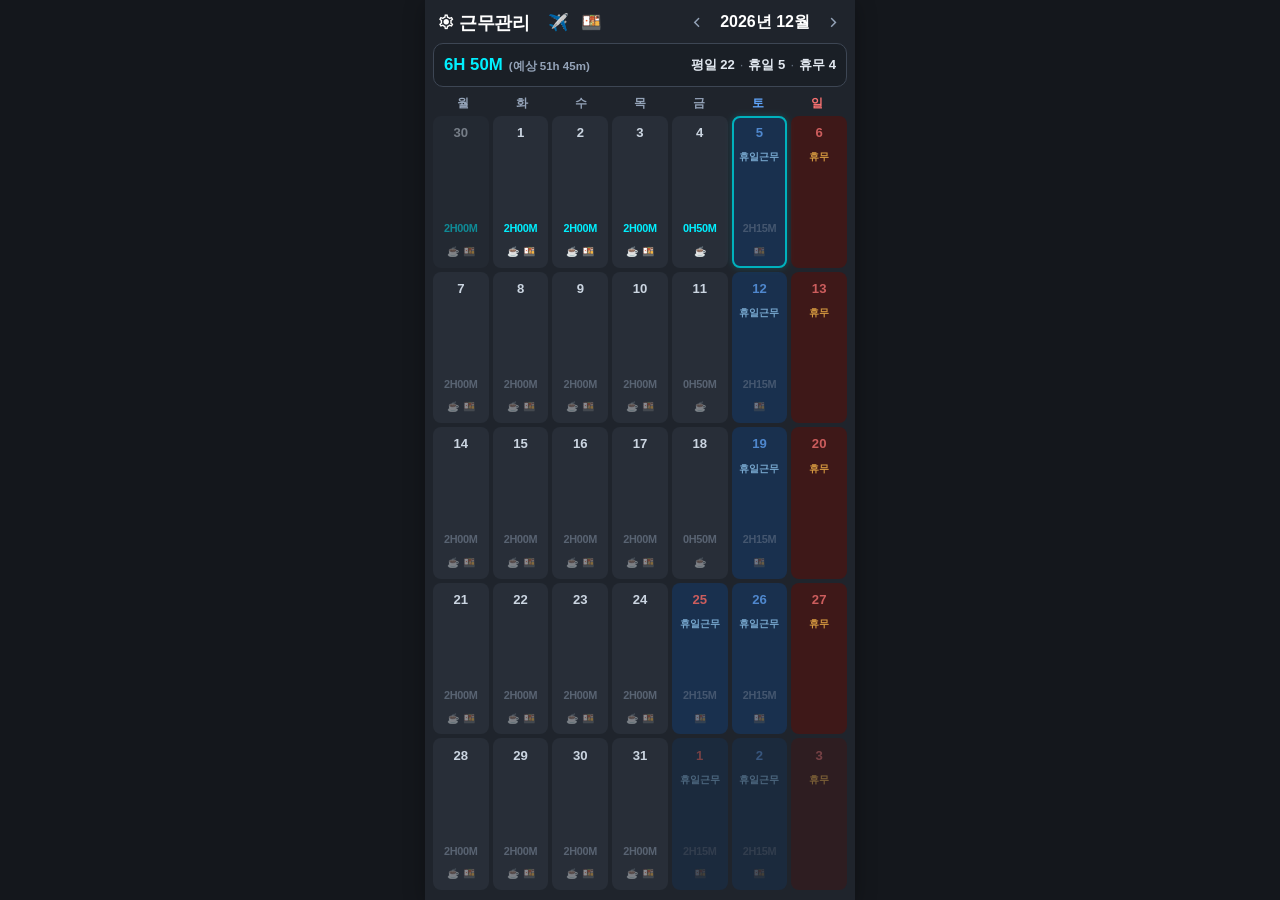
==== commit 029f92d6: "Update index.html" ====
--- a/index.html
+++ b/index.html
@@ -186,6 +186,9 @@
         .config-check-lbl input[type="checkbox"] { transform: scale(1.1); cursor: pointer; margin: 0; }
         .lbl-sook { color: #ff6b6b; }
         .lbl-il { color: #ffd166; }
+        .lbl-dae { color: #60a5fa; }
+        .mini-duty-badge.daejik { background-color: #1e40af; color: #fff; } 
+        [data-theme="light"] .mini-duty-badge.daejik { color: #fff; }
 
         .form-group { margin-bottom: 10px; }
         .form-group label { display: block; font-size: 0.75rem; color: var(--text-muted); margin-bottom: 4px; }
@@ -1121,6 +1124,7 @@
                 let activeEnd = saved ? saved.endTime : "";
                 let isSuk = saved ? saved.isSukjik : false;
                 let isIl = saved ? saved.isIljik : false;
+                let isDae = saved ? saved.isDaejik : false;
                 let memoText = saved && saved.memo ? saved.memo : "";
                 let daehyuTarget = saved && saved.daehyuTargetDate ? saved.daehyuTargetDate : "";
                 let manualMins = saved && saved.manualOvertimeMins ? saved.manualOvertimeMins : 0;
@@ -1170,19 +1174,22 @@
                 let dailyLimit = (activeType === '휴일근무' || activeType === '휴무') ? 480 : 360;
                 let totalMins = Math.min(metrics.overtimeMins + manualMins, dailyLimit); 
                 let timeText = totalMins > 0 ? `${Math.floor(totalMins/60)}H ${String(totalMins%60).padStart(2,'0')}M` : "";
-               
+                
                 let midTimeHtml = timeText ? `<div class="day-mid-time">${timeText.replace(' ', '')}</div>` : `<div class="day-mid-time" style="visibility:hidden;">-</div>`;
                 let choppedMemo = memoText.substring(0, 5);
                 let memoDiv = choppedMemo ? `<div class="day-memo-line">${choppedMemo}</div>` : `<div class="day-memo-line" style="visibility:hidden;"></div>`;
 
+                // 겹칠 경우 85% 축소를 위한 판단
+                let dutyCount = (isSuk ? 1 : 0) + (isIl ? 1 : 0) + (isDae ? 1 : 0);
+                let compactStyle = dutyCount >= 2 ? 'style="transform: scale(0.85); transform-origin: center; white-space: nowrap;"' : '';
+
                 dayCell.innerHTML = `
-                    <span class="num">${day}</span>
-                    ${displayTag}
-                    <div class="duty-line">
-                        ${isSuk ? `<span class="mini-duty-badge">숙직</span>` : ''}
+                    <span class="num">${day}</span>${displayTag}
+                    <div class="duty-line" ${compactStyle}>${isSuk ? `<span class="mini-duty-badge">숙직</span>` : ''}
                         ${isIl ? `<span class="mini-duty-badge iljik">일직</span>` : ''}
+                        ${isDae ? `<span class="mini-duty-badge daejik">대직</span>` : ''}
                     </div>
-                    ${memoDiv}
+                    ${memoDiv}    
                     ${midTimeHtml}
                     <div class="day-bottom-row">
                         ${metrics.breakfast > 0 ? `<span class="mini-meal-item">☕</span>` : ''}
@@ -1478,6 +1485,7 @@
                 let activeType = saved ? saved.workType : getBaseWorkType(year, monthIdx, d, dayOfWeek, isHoli);
                 let isSuk = saved ? saved.isSukjik : false;
                 let isIl = saved ? saved.isIljik : false;
+                let isDae = saved ? saved.isDaejik : false;
                 let daehyuTarget = saved && saved.daehyuTargetDate ? saved.daehyuTargetDate : "";
                 let manualMins = saved && saved.manualOvertimeMins ? saved.manualOvertimeMins / 60 : "";
 
@@ -1490,7 +1498,7 @@
                     <div class="config-date-label" style="color: ${textColor}; font-size: 0.72rem;">${d}일(${weekdaysText[dayOfWeek]})</div>
                     <div class="config-main-controls">
                         <div class="config-main-controls-top">
-                            <select class="config-select" style="color: var(--select-text-color) !important; background-color: var(--card-bg) !important; width: 55px; padding:4px; font-size:0.75rem;">
+                            <select class="config-select" style="color: var(--select-text-color) !important; background-color: var(--card-bg) !important; width: 48px; padding:4px 2px; font-size:0.75rem;">
                                 <option value="평일" ${activeType==='평일'?'selected':''}>평일</option>
                                 <option value="휴일근무" ${activeType==='휴일근무'?'selected':''}>휴일근무</option>
                                 <option value="휴무" ${activeType==='휴무'?'selected':''}>휴무</option>
@@ -1504,10 +1512,11 @@
                                 <option value="오후" ${activeType==='오후'?'selected':''}>오후</option>
                                 <option value="오전" ${activeType==='오전'?'selected':''}>오전</option>
                             </select>
-                            
-                            <div class="config-duty-block">
+
+                            <div class="config-duty-block" style="gap:4px; padding:4px 3px;">
                                 <label class="config-check-lbl lbl-sook"><input type="checkbox" class="suk-chk" ${isSuk?'checked':''}> 숙</label>
                                 <label class="config-check-lbl lbl-il"><input type="checkbox" class="il-chk" ${isIl?'checked':''}> 일</label>
+                                <label class="config-check-lbl lbl-dae"><input type="checkbox" class="dae-chk" ${isDae?'checked':''}> 대</label>
                             </div>
                             
                             <div style="display:flex; align-items:center; gap:2px;">
@@ -1596,6 +1605,12 @@
                     }
                     saveDataAndRefresh(dStr); 
                 });
+
+                row.querySelector('.dae-chk').addEventListener('change', (e) => { 
+                    initDayContainer(dStr, activeType);
+                    attendanceData[dStr].isDaejik = e.target.checked; 
+                    saveDataAndRefresh(dStr); 
+                });
                 injector.appendChild(row);
             }
             configListModal.classList.add('open');
@@ -1608,11 +1623,12 @@
                 let defaults = getDefaultTimeForDay(fallbackType, dayOfWeek, dateStr);
                 attendanceData[dateStr] = {
                     workType: fallbackType, startTime: defaults.start, endTime: defaults.end,
-                    isSukjik: false, isIljik: false, overtimeMins: 0, breakfast: 0, lunch: 0, isCustomTimeModified: false, memo: "",
+                    isSukjik: false, isIljik: false, isDaejik: false, overtimeMins: 0, breakfast: 0, lunch: 0, isCustomTimeModified: false, memo: "",
                     manualOvertimeMins: 0, daehyuTargetDate: "", winterApplied: false
                 };
             }
         }
+        
 
         function saveDataAndRefresh(dateStr) {
             let item = attendanceData[dateStr];
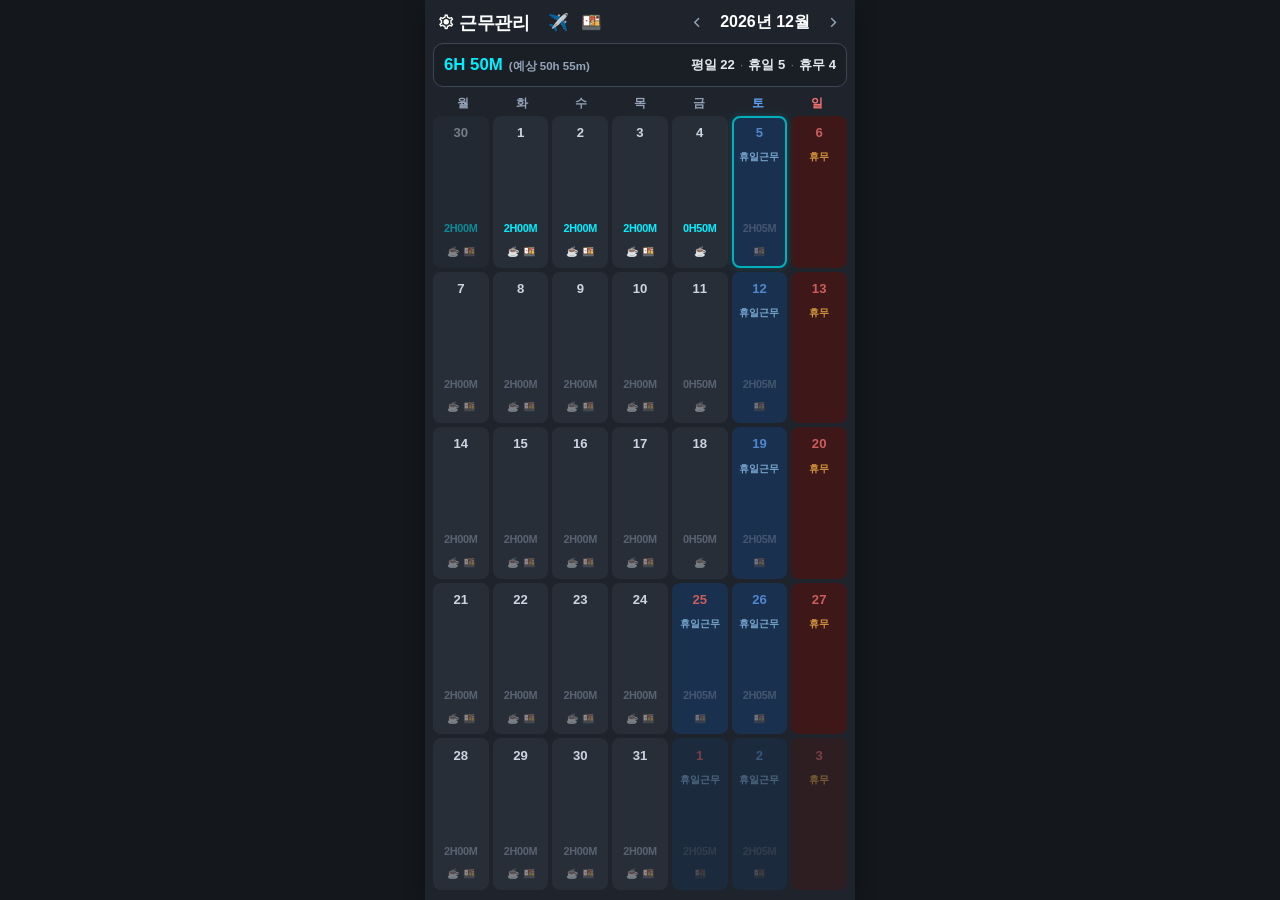
==== commit 2988ce17: "Update index.html" ====
--- a/index.html
+++ b/index.html
@@ -963,8 +963,10 @@
             }  
 
             // 2. 초과시간 및 1시간(60분) 공제 로직 (오전 우선 공제)
-            let rawEarlyMins = Math.max(0, regStartMins - effStartMins); // 순수 출근 조기 시간
-            let rawLateMins = Math.max(0, effEndMins - regEndMins);      // 순수 퇴근 지연 시간
+            // 06시 이전에 퇴근하는 경우를 대비해 퇴근시간(effEndMins)과 06시(regStartMins) 중 작은 값을 기준으로 계산
+            let rawEarlyMins = Math.max(0, Math.min(effEndMins, regStartMins) - effStartMins); 
+            // 15시 이후에 출근하는 경우를 대비해 출근시간(effStartMins)과 15시(regEndMins) 중 큰 값을 기준으로 계산
+            let rawLateMins = Math.max(0, effEndMins - Math.max(effStartMins, regEndMins));    
 
             let earlyOver = 0;
             let lateOver = 0;
@@ -985,16 +987,17 @@
            // 3. 최종 초과근무 분 합산
            overtimeMins = earlyOver + lateOver;
            }
-            
+
                 else if (workType === '휴일근무') {
-                let actualWorkMins = endMins - startMins;
-                if (actualWorkMins < 0) actualWorkMins = 0;
-                
-                // 평일처럼 03~19시 사이에서 06~15시(360분~900분)를 제외한 시간만 초과 인정
-                let earlyOver = Math.max(0, 360 - effStartMins); // 06시 이전 근무시간
-                let lateOver = Math.max(0, effEndMins - 900);    // 15시 이후 근무시간
-                
-                overtimeMins = earlyOver + lateOver; // 최대 한도(8시간)는 외부 UI단에서 일괄 컷팅됨
+                    let actualWorkMins = endMins - startMins;
+                    if (actualWorkMins < 0) actualWorkMins = 0;
+    
+                    // 평일처럼 03~19시 사이에서 06~15시(360분~900분)를 제외한 시간만 초과 인정
+                    let earlyOver = Math.max(0, Math.min(effEndMins, 360) - effStartMins); // 06시 이전 실제 근무시간
+                    let lateOver = Math.max(0, effEndMins - Math.max(effStartMins, 900));  // 15시 이후 실제 근무시간
+    
+                    overtimeMins = earlyOver + lateOver; // 최대 한도(8시간)는 외부 UI단에서 일괄 컷팅됨
+             
                 breakfast = 0;
                 lunch = actualWorkMins >= 120 ? 1 : 0;
             }
@@ -1933,6 +1936,7 @@
 
                 let prevSuk = attendanceData[selectedDateStr].isSukjik;
                 let prevIl = attendanceData[selectedDateStr].isIljik;
+                let prevDae = attendanceData[selectedDateStr].isDaejik;
                 let prevManual = attendanceData[selectedDateStr].manualOvertimeMins;
                 let prevDaehyu = attendanceData[selectedDateStr].daehyuTargetDate;
                 let inputMemo = document.getElementById('modal-day-memo').value;
@@ -1955,6 +1959,7 @@
                     endTime: endTimeInput.value,     
                     isSukjik: modalWorkTypeSelect.value === '대휴' ? false : prevSuk, 
                     isIljik: prevIl, 
+                    isDaejik: prevDae,
                     overtimeMins: res.overtimeMins, 
                     breakfast: res.breakfast, 
                     lunch: res.lunch, 
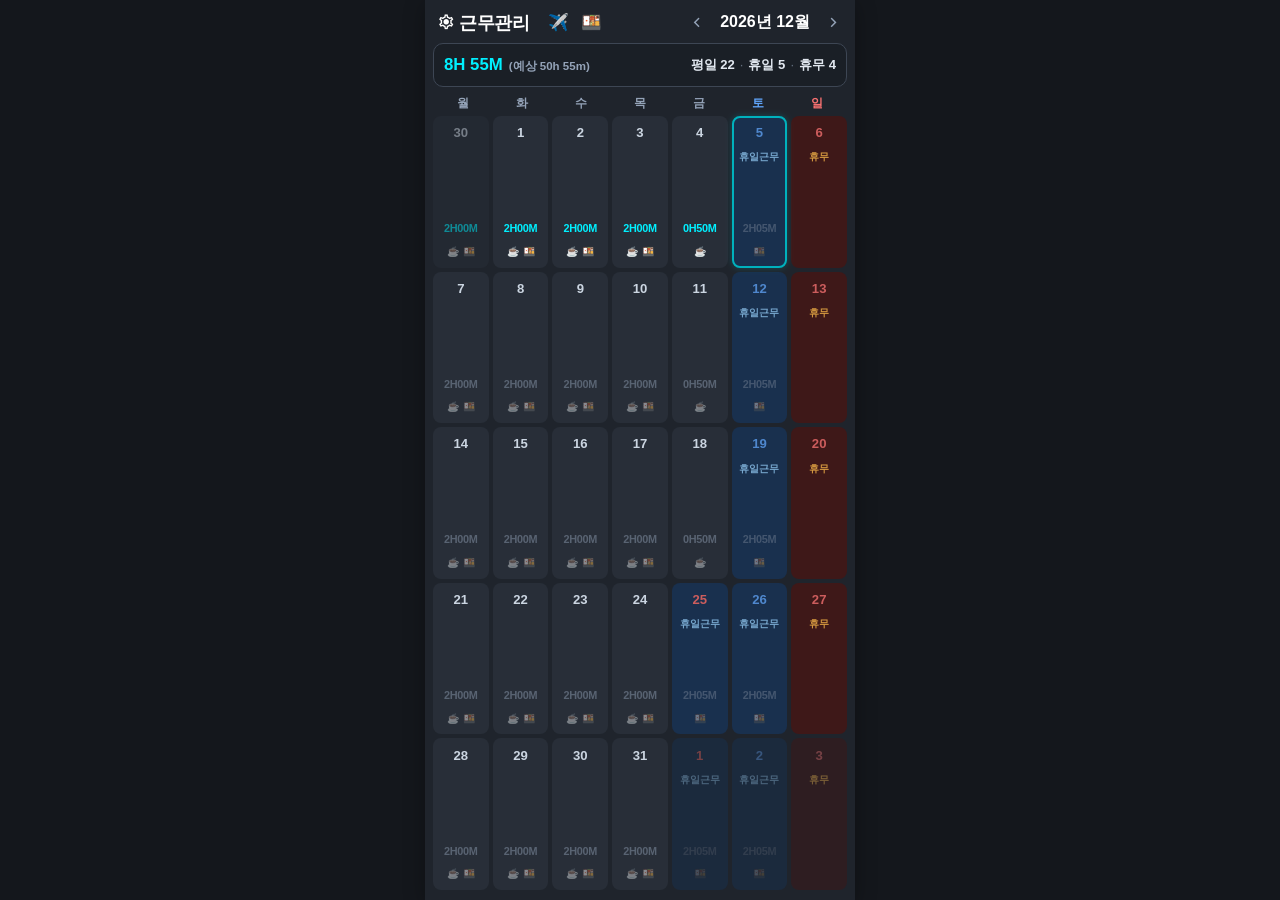
==== commit 31cdf9bd: "Update index.html" ====
--- a/index.html
+++ b/index.html
@@ -449,15 +449,16 @@
                 <h3 style="font-size:0.95rem; color:var(--text-white);">월간정산 내역</h3>
                 <span class="material-symbols-outlined close-btn" id="close-report-modal">close</span>
             </header>
-            
+
             <div class="report-section">
                 <div class="report-title"><span><span class="material-symbols-outlined" style="color:var(--accent-color); font-size:1rem; vertical-align:middle;">more_time</span> 초과근무수당</span></div>
                 <div class="report-row"><span id="rep-actual-limit-label">현재 실적 시간 (최대 50H 한도)</span> <span id="rep-actual-overtime" style="color:var(--accent-color); font-weight:bold;">0H 00M</span></div>
+                <div class="report-row"><span>월 예상 실적 시간</span> <span id="rep-predicted-overtime-row">0H 00M</span></div>
                 <div class="report-row"><span>기본 제공 시간</span> <span>10H 00M</span></div>
                 <div class="report-row"><span>초과근무</span> <span id="rep-hourly-rate">9급 기준 10,949원</span></div>
-                <div class="report-result" style="color:var(--accent-color);" id="rep-overtime-amount">0원</div>
-            </div>
-
+                <div class="report-result" style="color:var(--accent-color);" id="rep-overtime-amount">현재 0원 / 월 마감 0 원</div>
+            </div>
+            
             <div class="report-section">
                 <div class="report-title"><span><span class="material-symbols-outlined" style="color:#ff4a4a; font-size:1rem; vertical-align:middle;">event_busy</span> 휴일근무수당</span></div>
                 <div class="report-row"><span>당월 휴일근무 일수</span> <span id="rep-holiday-count">0일</span></div>
@@ -1256,7 +1257,7 @@
                 let dailyLimit = (currentType === '휴일근무' || currentType === '휴무') ? 480 : 360;
                 let dayTotalMins = Math.min(metrics.overtimeMins + manualMins, dailyLimit); 
                 let dayRate = getRateForDate(dStr);
-                if (checkDate < todayMidnight) { 
+                if (checkDate <= todayMidnight) { 
                     actualOvertimeMins += dayTotalMins; 
                     if (d <= 15) actBf1 += metrics.breakfast; else actBf2 += metrics.breakfast;
                     actLunch += metrics.lunch;
@@ -1283,6 +1284,7 @@
             let cappedActualMins = Math.min(actualOvertimeMins, maxOvertimeMins); 
             
             let rawTotalPredictedMins = actualOvertimeMins + predictedOvertimeMins; 
+            let cappedTotalMins = Math.min(rawTotalPredictedMins, maxOvertimeMins);
             
             document.getElementById('rep-actual-limit-label').textContent = `현재 실적 시간 (최대 ${maxOvertimeMins / 60}H 한도)`;
 
@@ -1290,14 +1292,27 @@
             
             document.getElementById('dash-predicted-overtime').textContent = `(예상 ${Math.floor(rawTotalPredictedMins / 60)}h ${String(rawTotalPredictedMins % 60).padStart(2, '0')}m)`;
             
+            // 월간정산 모달 내 '월 예상 실적 시간' 행 업데이트
+            document.getElementById('rep-predicted-overtime-row').textContent = `${Math.floor(rawTotalPredictedMins / 60)}H ${String(rawTotalPredictedMins % 60).padStart(2, '0')}M`;
+            
             document.getElementById('dash-day-distribution').innerHTML = `평일 ${countNormal}<span class="dot-split">·</span>휴일 ${countHolidayWork}<span class="dot-split">·</span>휴무 ${countHuumu}`;
-            let lh = Math.floor(cappedActualMins / 60);
-            let finalCalculatedOvertimePay = (lh + 10) * lastDayRate.hourly;
+            
+            // 현재 금액 및 월 마감(예상) 금액 계산
+            let currentLh = Math.floor(cappedActualMins / 60);
+            let currentPay = (currentLh + 10) * lastDayRate.hourly;
+            
+            let totalLh = Math.floor(cappedTotalMins / 60);
+            let totalPay = (totalLh + 10) * lastDayRate.hourly;
 
             document.getElementById('rep-actual-overtime').textContent = `${Math.floor(cappedActualMins / 60)}H ${String(cappedActualMins % 60).padStart(2, '0')}M`;
             document.getElementById('rep-hourly-rate').textContent = `${lastDayRate.grade}급 기준 ${lastDayRate.hourly.toLocaleString()}원`;
-            document.getElementById('rep-overtime-amount').textContent = `${(Math.floor(finalCalculatedOvertimePay / 10) * 10).toLocaleString()}원`;
-
+            
+            let formattedCurrentPay = (Math.floor(currentPay / 10) * 10).toLocaleString();
+            let formattedTotalPay = (Math.floor(totalPay / 10) * 10).toLocaleString();
+            document.getElementById('rep-overtime-amount').textContent = `현재 ${formattedCurrentPay}원 / 월 마감 ${formattedTotalPay} 원`;
+
+            
+            
             document.getElementById('rep-holiday-count').textContent = `${fullMonthHolidayCount}일`;
             document.getElementById('rep-holiday-rate-label').textContent = `${lastDayRate.grade}급 기준 ${lastDayRate.holiday.toLocaleString()}원`;
             document.getElementById('rep-holiday-amount').textContent = `${(Math.floor(totalHolidayPay / 10) * 10).toLocaleString()}원`;
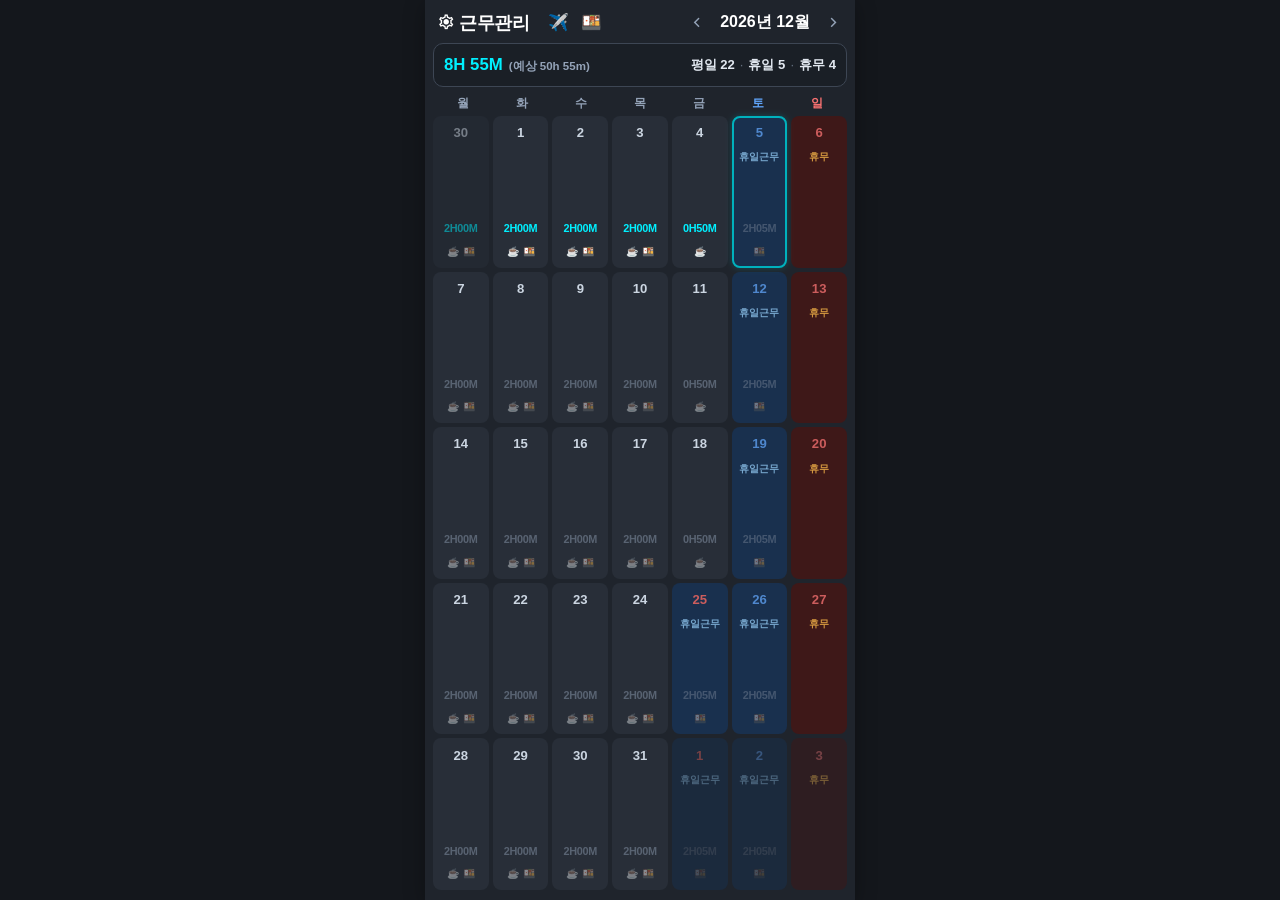
==== commit df0b2ce3: "Fix formatting of overtime amount display" ====
--- a/index.html
+++ b/index.html
@@ -456,7 +456,7 @@
                 <div class="report-row"><span>월 예상 실적 시간</span> <span id="rep-predicted-overtime-row">0H 00M</span></div>
                 <div class="report-row"><span>기본 제공 시간</span> <span>10H 00M</span></div>
                 <div class="report-row"><span>초과근무</span> <span id="rep-hourly-rate">9급 기준 10,949원</span></div>
-                <div class="report-result" style="color:var(--accent-color);" id="rep-overtime-amount">현재 0원 / 월 마감 0 원</div>
+                <div class="report-result" style="color:var(--accent-color); font-size: 85%;" id="rep-overtime-amount">현재 0원 / 월 0원</div>
             </div>
             
             <div class="report-section">
@@ -1309,7 +1309,7 @@
             
             let formattedCurrentPay = (Math.floor(currentPay / 10) * 10).toLocaleString();
             let formattedTotalPay = (Math.floor(totalPay / 10) * 10).toLocaleString();
-            document.getElementById('rep-overtime-amount').textContent = `현재 ${formattedCurrentPay}원 / 월 마감 ${formattedTotalPay} 원`;
+            document.getElementById('rep-overtime-amount').textContent = `현재 ${formattedCurrentPay}원 / 월 ${formattedTotalPay} 원`;
 
             
             
